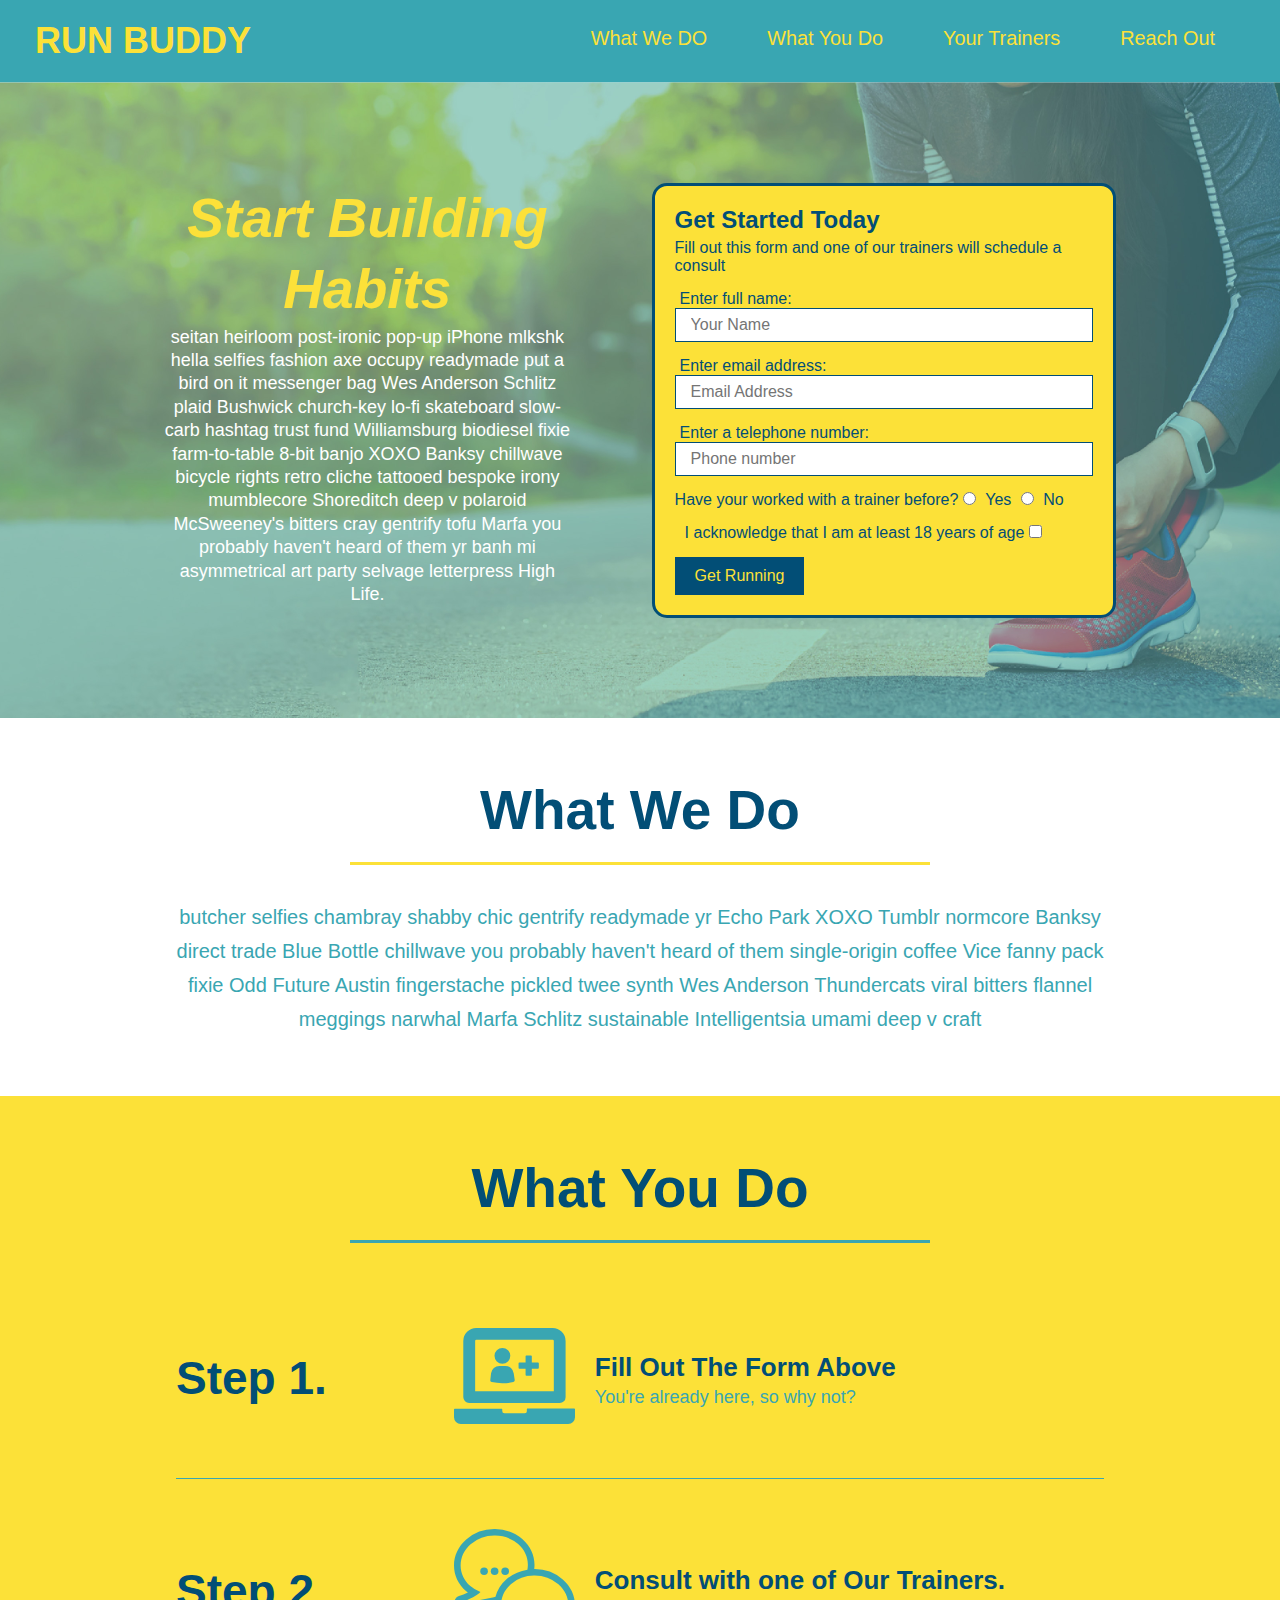
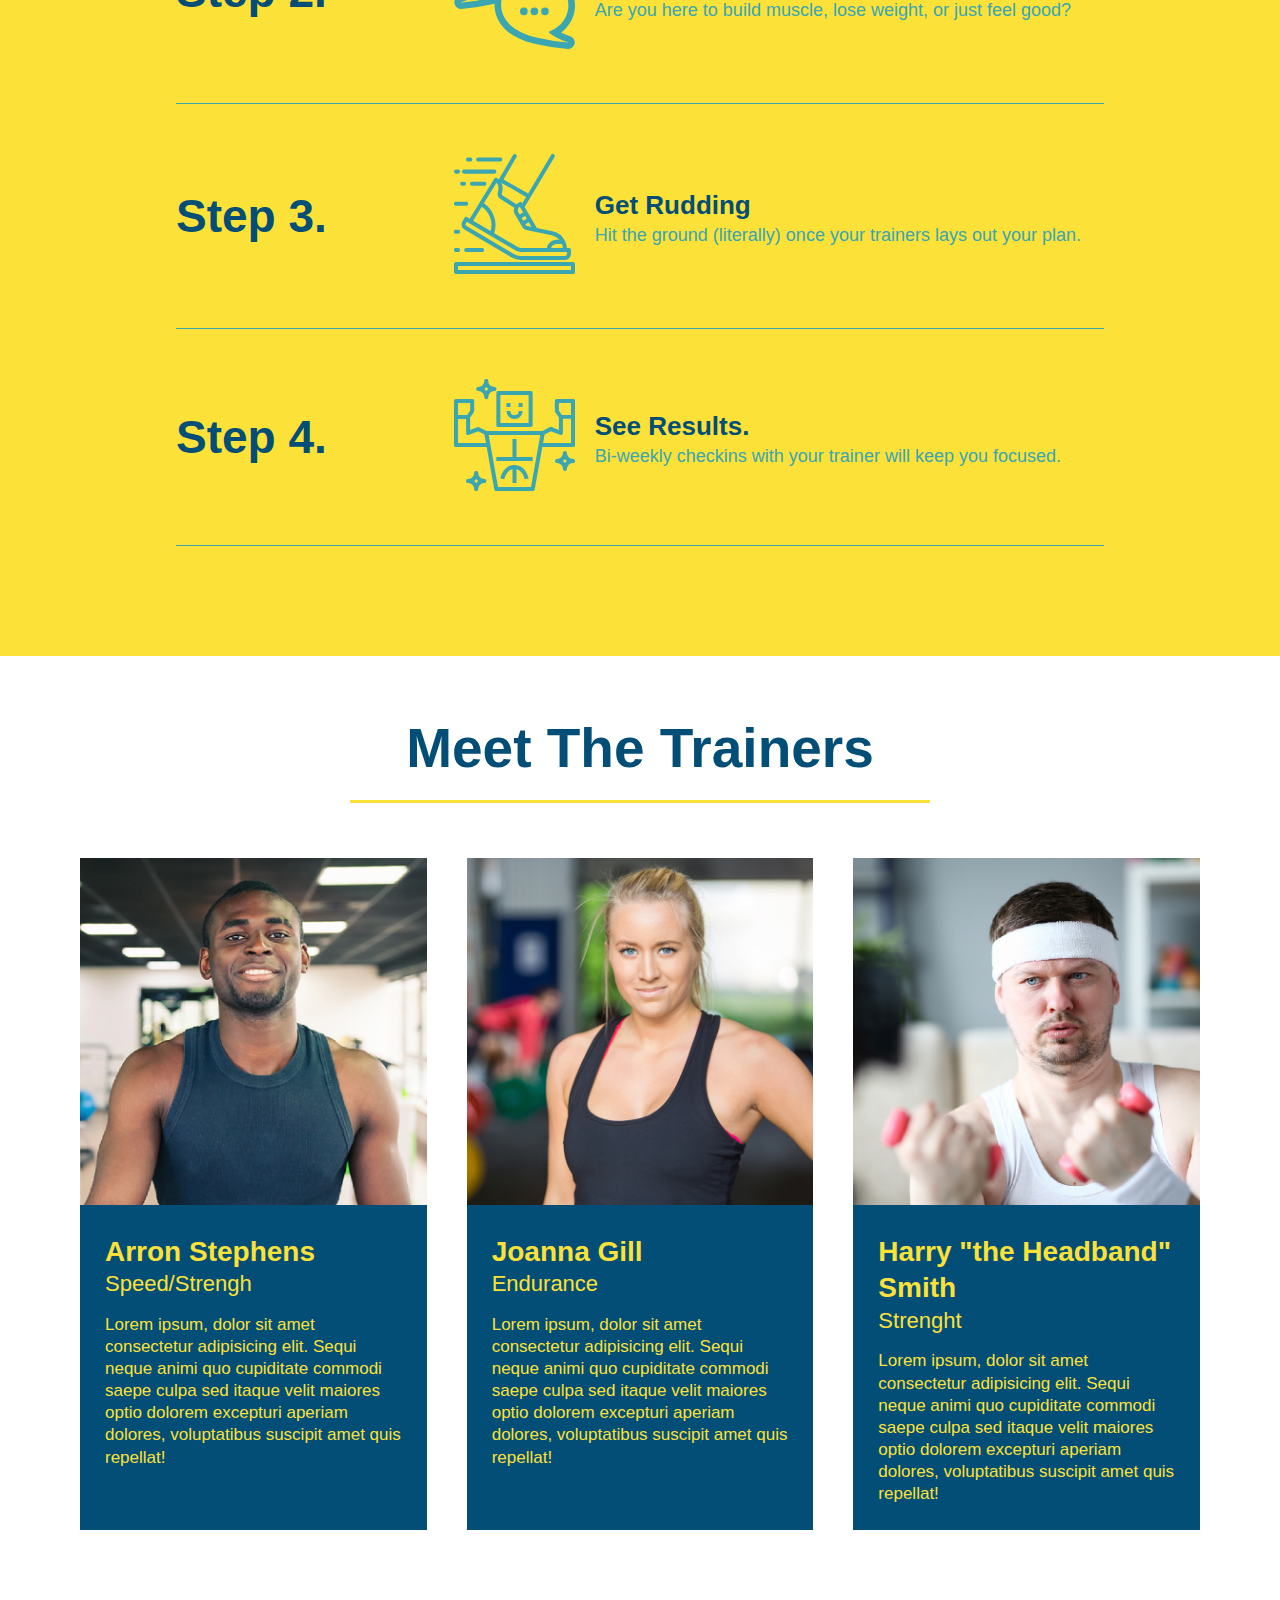
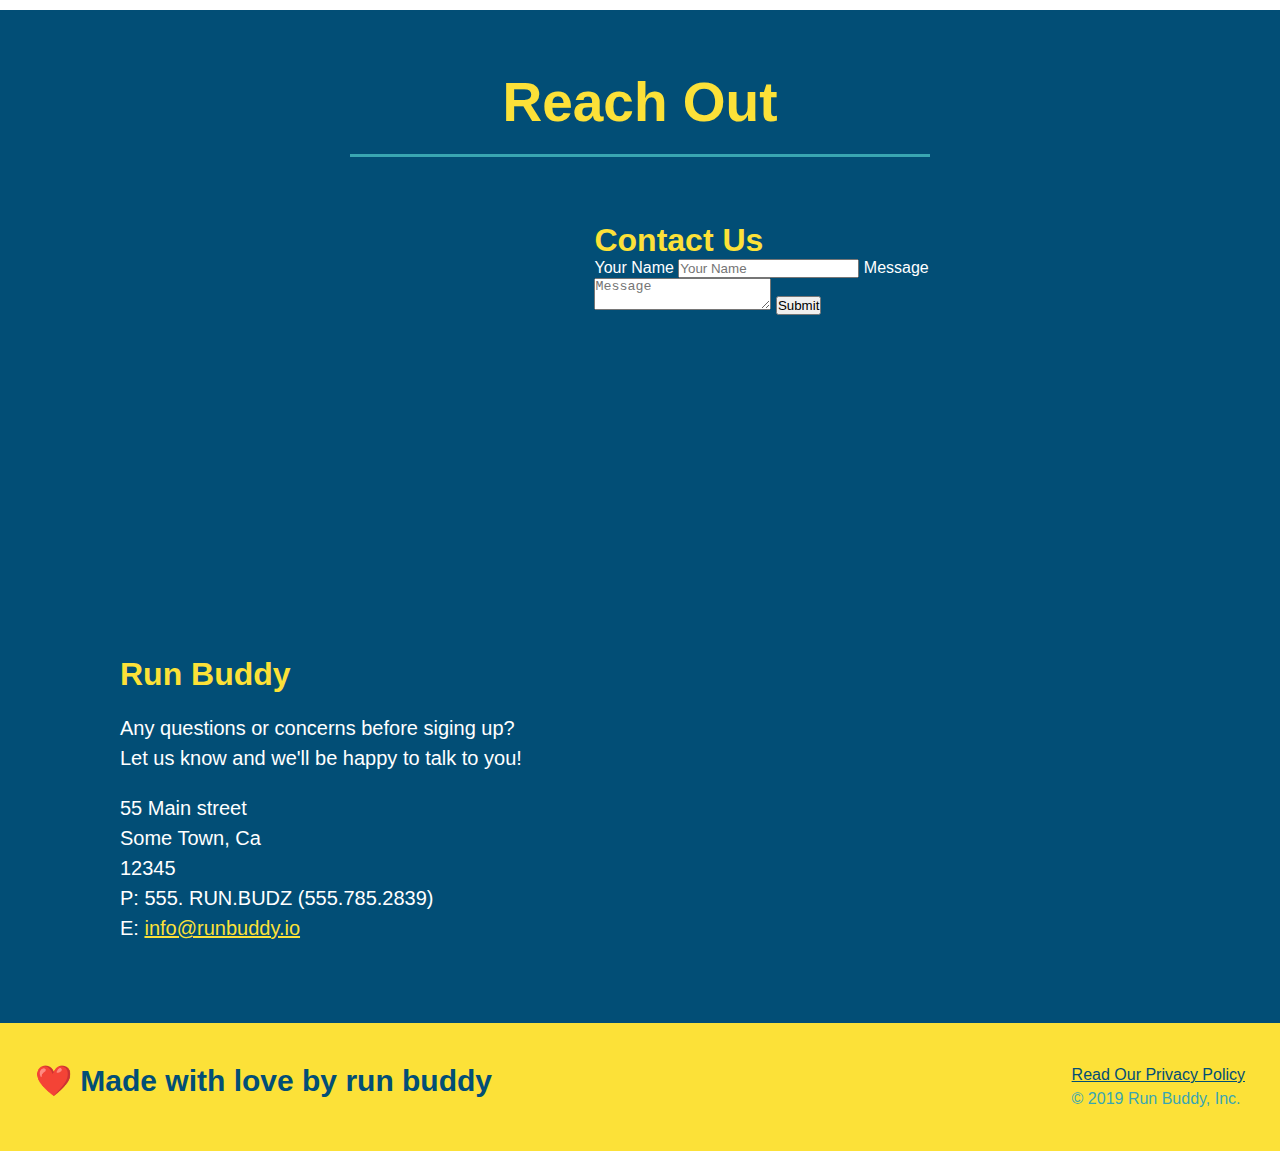
==== index.html @ 1d485d5a "add flexbox to the trainers" ====
<!DOCTYPE html>
<html lang="en">
<head>
    <meta charset="UTF-8" />
    <meta http-equiv="X-UA-Compatible" content="IE=edge">
    <meta name="viewport" content="width=device-width, initial-scale=1.0">
    <title>Run Buddy</title>
    <link rel="stylesheet" href="./assets/css/style.css" />
</head>
 <!--////////////////////////HEADER AND NAV BAR//////////////////////////-->
<body>
    <!--navigation-->
    <header>
        <h1>
            <a href="/">RUN BUDDY</a>
        </h1>
        <nav>
            <!--Unordered list element-->
            <ul>
                <!--List item element-->
                <li>
                    <!--Anchor element-->
                    <a href="#what-we-do">What We DO</a>
                </li>
                <li>
                    <a href="#what-you-do">What You Do</a>
                </li>
                <li>
                    <a href="#your-trainers">Your Trainers</a>
                </li>
                <li>
                    <a href="#reach-out">Reach Out</a>
                </li>
            </ul>
        </nav>
    </header>

 <!--////////////////////////START HERO//////////////////////////-->
    <!--hero/jumbotron-->
    <section class="hero">
        <!-- Heading and text for the hero section -->
        <div class="hero-cta">
            <h2>Start Building Habits</h2>
            <p>
                seitan heirloom post-ironic pop-up iPhone mlkshk hella selfies fashion axe occupy readymade put a bird on it messenger bag Wes Anderson Schlitz plaid Bushwick church-key lo-fi skateboard slow-carb hashtag trust fund Williamsburg biodiesel fixie farm-to-table 8-bit banjo XOXO Banksy chillwave bicycle rights retro cliche tattooed bespoke irony mumblecore Shoreditch deep v polaroid McSweeney's bitters cray gentrify tofu Marfa you probably haven't heard of them yr banh mi asymmetrical art party selvage letterpress High Life.
            </p>
        </div>
        <!-- Heading section end -->

        <!-- Contact form start -->
        <div class="hero-form">
            <h3>Get Started Today</h3>
            <p>Fill out this form and one of our trainers will schedule a consult</p>
            <!--Add form element-->
            <form>
                <label for="name">Enter full name:</label>
                <input type="text" placeholder="Your Name" name="name" id="name" class="form-input">
                <label for="email"> Enter email address:</label>
                <input type="email" placeholder="Email Address" name="email" id="email" class="form-input">
                <label for="phone">Enter a telephone number:</label>
                <input type="tel" placeholder="Phone number" name="phone" id="phone" class="form-input">
                <p>
                    Have your worked with a trainer before?
                    <input type="radio" name="trainer-confirm" id="trainer-yes" />
                    <label for="trainer-yes">Yes</label>
                    <input type="radio" name="trainer-confirm" id="trainer-no" />
                    <label for="trainer-no">No</label>
                </p>

                <p>
                    <label for="checkbox"></label>
                    I acknowledge that I am at least 18 years of age
                    <input type="checkbox" name="age-confirm" id="checkbox">
                </p>
                <button type="submit">Get Running</button>
            </form>
        </div>
    </section>
 <!--////////////////////////END HERO//////////////////////////-->
   
 <!--"what we do" section-->
    <section id="what-we-do" class="intro">

        <div class="flex-row">
            <h2 class="section-title primary-border">What We Do</h2>
        </div>

        <div class="flex-row">
            <p>
                butcher selfies chambray shabby chic gentrify readymade yr Echo Park XOXO Tumblr normcore Banksy direct trade Blue Bottle chillwave you probably haven't heard of them single-origin coffee Vice fanny pack fixie Odd Future Austin fingerstache pickled twee synth Wes Anderson Thundercats viral bitters flannel meggings narwhal Marfa Schlitz sustainable Intelligentsia umami deep v craft
            </p>
        </div>

    </section>

    <!-- What you do section -->
    <section id="what-you-do" class="steps" >

        <div class="flex-row">
            <h2 class="section-title secondary-border">What You Do</h2>
        </div>

        <div class="step">
            <h3>Step 1.</h3>
            <div class="step-info">
                <div class="step-img">
                    <img src="./assets/images/step-1.svg" alt="">
                </div>
                <div class="step-text">
                    <h4>Fill Out The Form Above</h4>
                    <p>You're already here, so why not?</p>
                </div>
            </div>
        </div>

        <div class="step">
            <h3>Step 2.</h3>
            <div class="step-info">
                <div class="step-img">
                    <img src="./assets/images/step-2.svg" alt="">
                </div>
                <div class="step-text">
                    <h4>Consult with one of Our Trainers.</h4>
                    <p>Are you here to build muscle, lose weight, or just feel good?</p>
                </div>
            </div>
        </div>

        <div class="step">
            <h3>Step 3.</h3>
            <div class="step-info">
                <div class="step-img">
                    <img src="./assets/images/step-3.svg" alt="">
                </div>
                <div class="step-text">
                    <h4>Get Rudding</h4>
                    <p>Hit the ground (literally) once your trainers lays out your plan.</p>
                </div>
            </div>
        </div>

        <div class="step">
            <h3>Step 4.</h3>
            <div class="step-info">
                <div class="step-img">
                    <img src="./assets/images/step-4.svg" alt="">
                </div>
                <div class="step-text">
                    <h4>See Results.</h4>
                    <p>Bi-weekly checkins with your trainer will keep you focused.</p>
                </div>
            </div>
        </div>
    </section>
        <!-- What you do section End -->
    
    <!--"meet the trainers" section-->
    <!-- First trainer bio -->
    <section id="your-trainers">

        <div class="flex-row">
            <h2 class="section-title primary-border">Meet The Trainers</h2>
        </div>
        <!-- Trainers Articles START -->
        <div class="trainers">
            <article class="trainer">
                <img src="./assets/images/trainer-1.jpg" alt="Arron Stephen in his workout clothes, ready to pump iron">
                <div class="trainer-bio">
                    <h3 class="trainer-name">Arron Stephens</h3>
                    <h4 class="trainer-role">Speed/Strengh</h4>
                    <p>
                        Lorem ipsum, dolor sit amet consectetur adipisicing elit. Sequi neque animi quo cupiditate commodi saepe culpa sed
                        itaque velit maiores optio dolorem excepturi aperiam dolores, voluptatibus suscipit amet quis repellat! 
                    </p>
                </div>
            </article>
            <!-- Second trainer bio -->
            <article class="trainer">
                <img src="./assets/images/trainer-2.jpg" alt="Joanna Gill cooling off after a workout">
                <div class="trainer-bio">
                    <h3 class="trainer-name">Joanna Gill</h3>
                    <h4 class="trainer-role">Endurance</h4>
                    <p>
                    Lorem ipsum, dolor sit amet consectetur adipisicing elit. Sequi neque animi quo cupiditate commodi saepe culpa sed
                    itaque velit maiores optio dolorem excepturi aperiam dolores, voluptatibus suscipit amet quis repellat!
                    </p>
                </div>
                 
            </article>
            <!-- Third trainer bio -->
            <article class="trainer">
                <img src="./assets/images/trainer-3.jpg" alt="Harry Smith wearing a headband and lifting comically small pink weight">
                <div class="trainer-bio">
                    <h3 class="trainer-name">Harry "the Headband" Smith</h3>
                    <h4 class="trainer-role">Strenght</h4>
                    <p>
                        Lorem ipsum, dolor sit amet consectetur adipisicing elit. Sequi neque animi quo cupiditate commodi saepe culpa sed
                        itaque velit maiores optio dolorem excepturi aperiam dolores, voluptatibus suscipit amet quis repellat!
                    </p>
                </div>
            </article>
        </div>
        <!-- Trainers articles END -->
    </section>

    <!--"reach out"section-->
    <section id="reach-out" class="contact">
        <div class="flex-row">
            <h2 class="section-title secondary-border">Reach Out</h2>
        </div>

        <div class="contact-info">
            <div>
                <iframe src="https://www.google.com/maps/embed?pb=!1m18!1m12!1m3!1d440897.0746831828!2d-98.03427433022236!3d30.3080538350939!2m3!1f0!2f0!3f0!3m2!1i1024!2i768!4f13.1!3m3!1m2!1s0x8644b599a0cc032f%3A0x5d9b464bd469d57a!2sAustin%2C%20TX!5e0!3m2!1sen!2sus!4v1628372725039!5m2!1sen!2sus"
                    style="border:0;" 
                    allowfullscreen="" 
                    loading="lazy">
                </iframe>
            </div>

            <div class="contact-form">
                <h3>Contact Us</h3>
                <form>
                    <label for="Contact-name">Your Name</label>
                    <input type="text" id="Contact-name" placeholder="Your Name">

                    <label for="Contact-message">Message</label>
                    <textarea id="contact-message" placeholder="Message"></textarea>

                    <button type="submit">Submit</button>
                </form>

            </div>

            <div>
                <h3>Run Buddy</h3>
                <p>
                    Any questions or concerns before siging up?
                    <br>
                    Let us know and we'll be happy to talk to you!
                </p>
                <address>
                    55 Main street <br>
                    Some Town, Ca <br>
                    12345 <br>
                    P: 555. RUN.BUDZ (555.785.2839) <br>
                    E: <a href="mailto:info@runbuddy.io">info@runbuddy.io</a>
                </address>
            </div>
        </div>
        
    </section>

    <!--////////////////////////START FOTTER//////////////////////////-->
  
 <!--footer-->
    <footer>
        <h2>❤️ Made with love by run buddy</h2>
        <div>
        <a href="./privacy-policy.html">Read Our Privacy Policy</a>
        <br/> 
        &copy; 2019 Run Buddy, Inc.
        </div>
    </footer>
     <!--////////////////////////END FOTTER//////////////////////////-->
</body>
</html>
---- assets/css/style.css ----
/* Removing all pre padding & Margins */
*{
    margin: 0%;
    padding: 0%;
    box-sizing: border-box;
}
/* apply style to header*/
body{
    color: #39a6b2;
    font-family: Helvetica, Arial, sans-serif;
}
/* apply style to header */
header{
    padding: 20px 35px;
    background-color: #39a6b2;
    display: flex;
    justify-content: space-between;
    flex-wrap: wrap;
}
/* styling the header */
header h1{
    font-weight: bold;
    font-size: 36px;
    color: #fce138;
    margin: 0%;
}
/* styling a elements */
header a{
    color: #fce138;
    text-decoration: none;
}

/* styling nav bar */
header nav{
    margin: 7px 0;
}
/* Adding flexbox to nav items */
header nav ul {
    display: flex;
    flex-wrap: wrap;
    justify-content: space-between;
    align-items: center;
    list-style: none;
}
/* Styling nav bar items */
header nav ul li a{
    margin: 0 30px;
    font-weight: lighter;
    font-size: 1.55vw;
}

footer{
    display: flex;
    justify-content: space-between;
    flex-wrap: wrap;
    background: #fce138;
    width: 100%;
    padding: 40px 35px;
}

footer h2{
    color: #024e76;
    font-size: 30px;
    margin: 0%;
}
footer div{
    line-height: 1.5;
    text-align: righ;
}

footer a{
    color: #024e76;
    text-decoration: underline;
}

section{
    padding: 60px;
}
/*////////////Hero Style Start/////////////*/
.hero {
    background-image: url("../images/hero-bg.jpg");
    background-size: cover;
    background-position: center;
    display: flex;
    justify-content: center;
    flex-wrap: wrap;
}
/*////////////Hero Style End/////////////*/

/* ////Heri CTA styling///// */
.hero-cta{
    width: 35%;
    text-align: center;
    margin: 3.5%;
    color: #fff;
    font-size: 18px;
    line-height: 1.3;
}
.hero-cta h2{
    font-style: italic;
    font-size: 55px;
    color: #fce139;
}
/*////////////Hero Form Style/////////////*/
.hero-form{
    background-color: #fce138;
    color: #024e76;
    padding: 20px;
    border-style: solid;
    border-width: 3px;
    border-color: #024e76;
    border-radius: 15px;
    width: 40%;
    margin: 3.5%;

}

.hero-form h3{
    font-size: 24px;
    margin: 0%;
}

.hero-form p{
    margin: 5px 0 15px 0;
}

.form-input{
    border: 1px solid #024e76;
    display: block;
    padding: 7px 15px;
    font-size: 16px;
    color: #024e76;
    width: 100%;
    margin-bottom: 15px;
}

.hero-form label{
    margin: 0 5px;
}

.hero-form button {
    color: #fce138;
    background-color: #024e76;
    border: none;
    padding: 10px 20px;
    font-size: 16px;
  }
  /* HERO STYLES END */

.intro p{
    line-height: 1.7;
    color: #39a6b2;
    width: 80%;
    font-size: 20px;
    margin: 0 auto;
    text-align: center;
}

.steps{
    background: #fce138;
}

.section-title {
    font-size: 55px;
    color: #024e76;
    border-bottom: 3px solid;
    padding-bottom: 20px;
    text-align: center;
    margin: 0 auto 35px auto;
    width: 50%;

  }
  
  .primary-border {
    border-color: #fce138;
  }
  
  .secondary-border {
    border-color:#39a6b2;
  }
  .step{
      margin: 50px auto;
      padding-bottom: 50px;
      width: 80%;
      border-bottom: 1px solid #39a6b2;
      display: flex;
      flex-wrap: wrap;
      align-items: center;
      justify-content: space-between;
  }
  .step h3{
      color: #024e76;
      font-size: 46px;
      flex: 1 30%;
  }
  .step-img{
      flex: 1 12%;
      margin-right: 20px;
  }
  .step-img img{
      max-width: 100%;
  }
  .step-info{
      flex: 2 70%;
      display: flex;
      flex-wrap: wrap;
      align-items: center;
  }
  .step-text{
      flex: 12;
  }
  .step-text h4{
      font-size: 26px;
      line-height: 1.5;
      color: #024e76;
  }
  .step-text p{
      color: #39a6b2;
      font-size: 18px;
  }
  .trainers{
    width: 100%;
    margin: 0 auto;
    display: flex;
    flex-wrap: wrap;
    justify-content: space-around;
}

  .trainer{
      margin: 20px;
      background-color: #024e76;
      color: #fce138;
      flex: 1;
  }

  .trainer img{
      width: 100%;
  }

  .trainer-bio{
      padding: 25px;
      line-height: 1.3;
  }

  .text-left{
      text-align: left;
  }
  .text-right{
      text-align: right;
  }
  .flex-row{
      display: flex;

  }

  .trainer-bio h3{
      font-size: 28px;
  }

.trainer-bio h4{
    font-weight: lighter;
    font-size: 22px;
    margin-bottom: 15px;
}

.trainer-bio p{
    font-size: 17px;
}
/* REACH OUT STYLES START */
.contact{
background-color: #024e76;
}

.contact h2{
    color: #fce138;
}

.contact-info iframe{
    width: 400px;
    height: 400px;
}

.contact-info div {
    width: 410px;
    display: inline-block;
    vertical-align: top;
    text-align: left;
    margin: 30px 0 0 60px;
    color: white;
  }

.contact-info h3{
    color: #fce138;
    font-size: 32px;
}

.contact-info p, .contact-info address{
    margin: 20px 0;
    line-height: 1.5                        ;
    font-size: 20px;
    font-style: normal;
}

.contact-info a{
    color: #fce138;
}
/* REACH OUT STYLES END */

/* secondary page hero */
.hero-secondary {
    margin: 20px;
    background-color: black;
    font-size: 20px;
    color: red;
  }
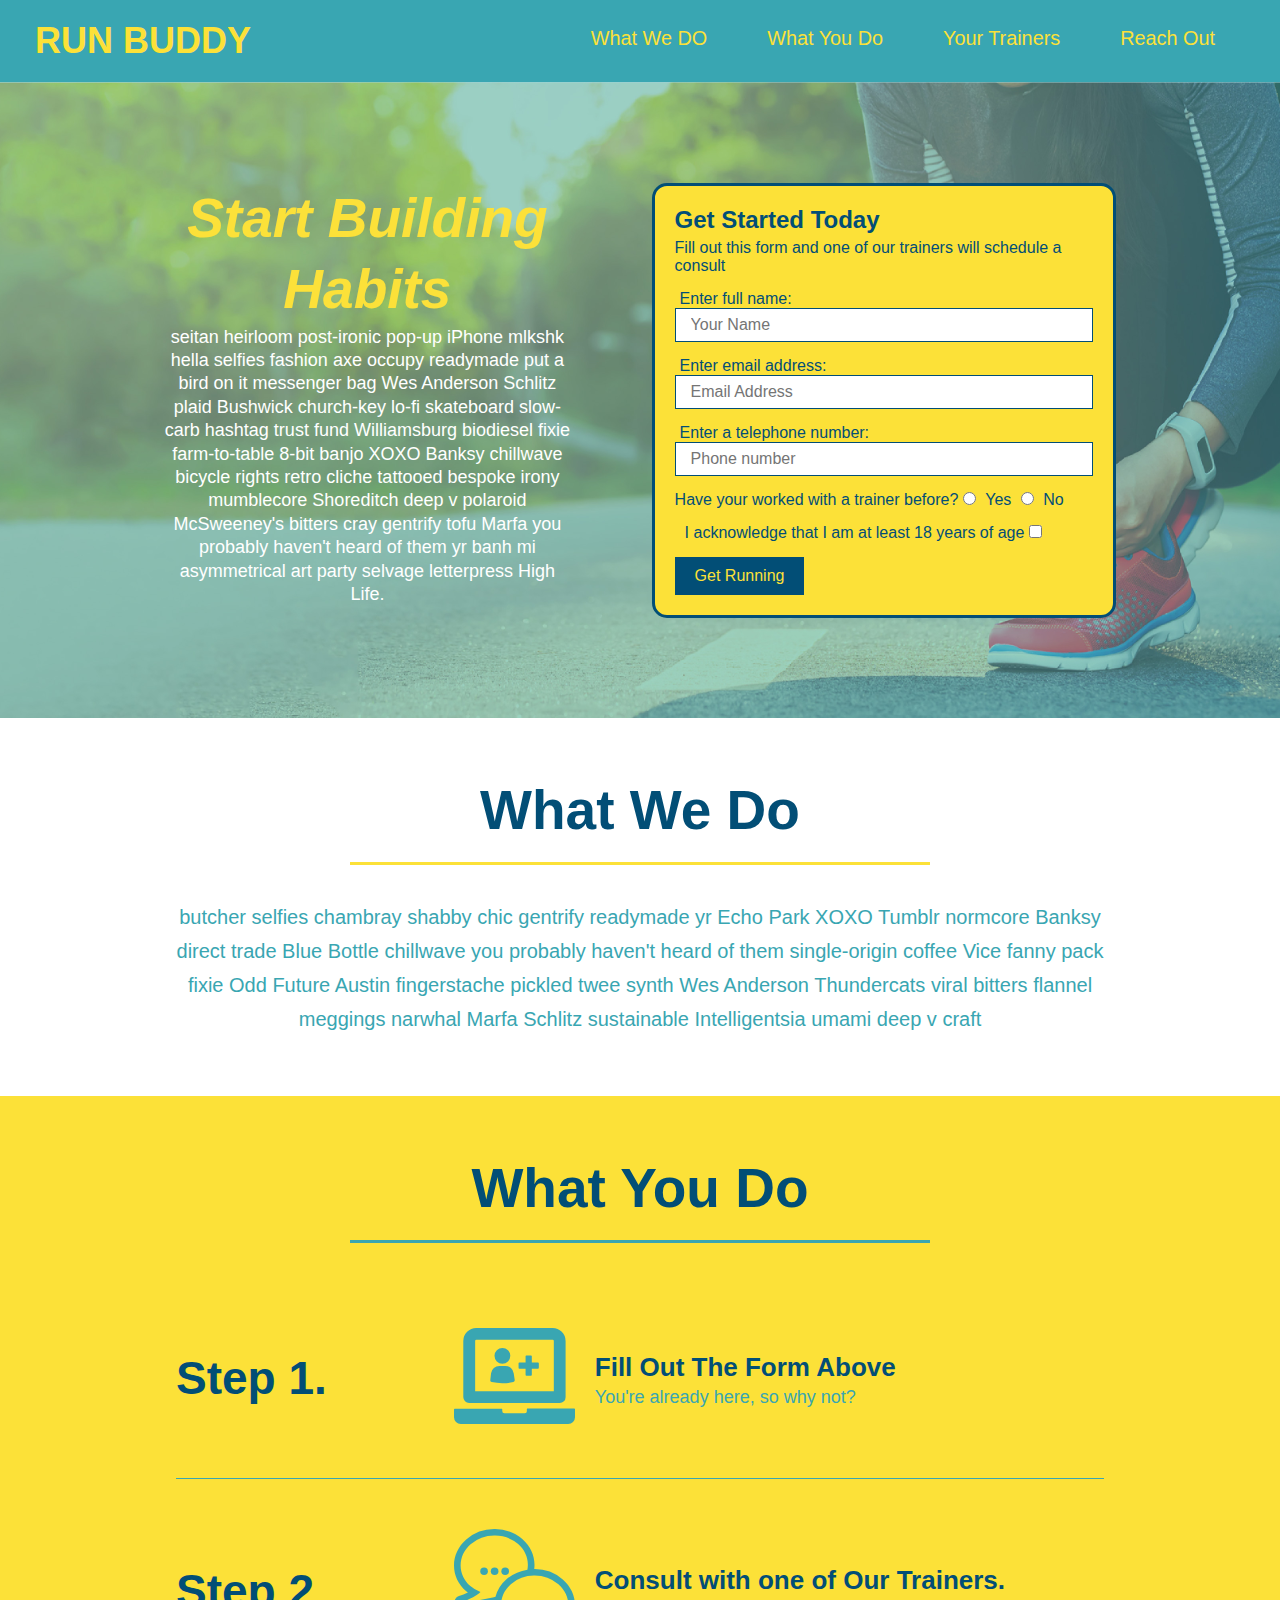
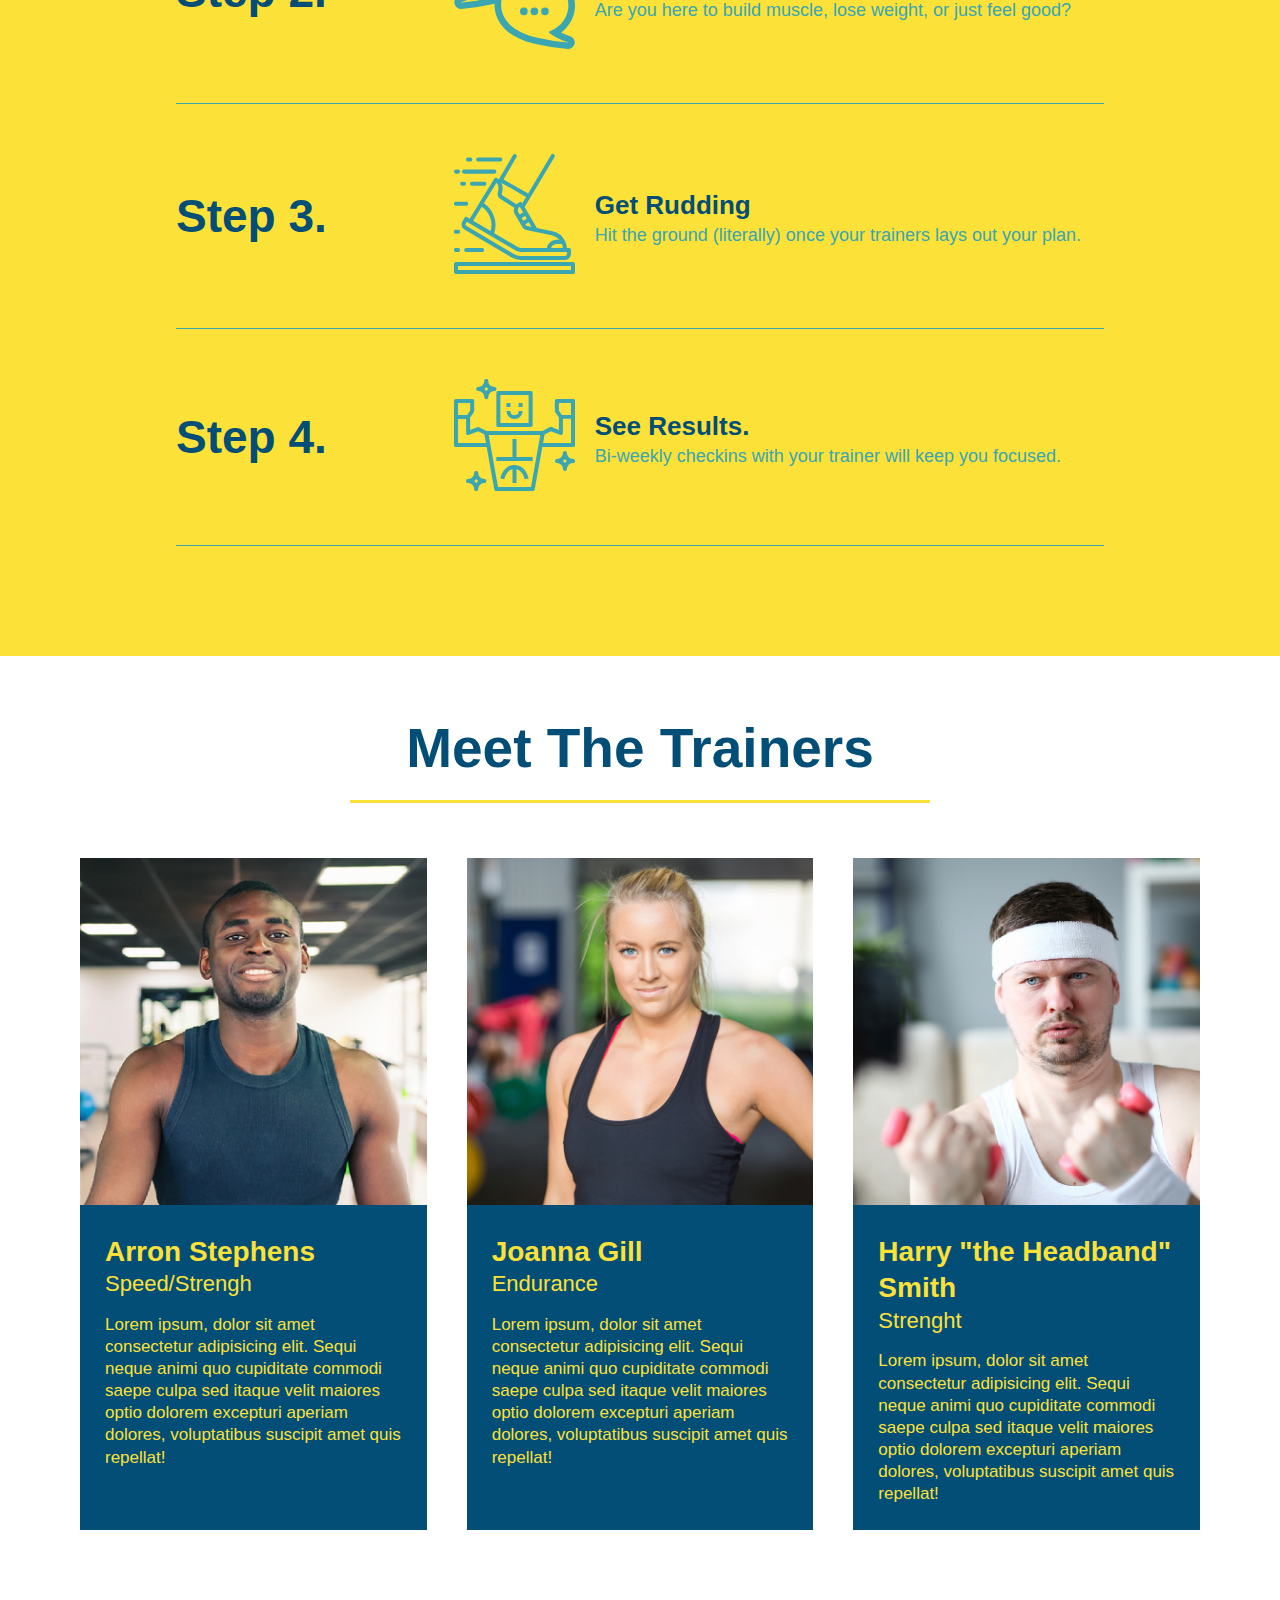
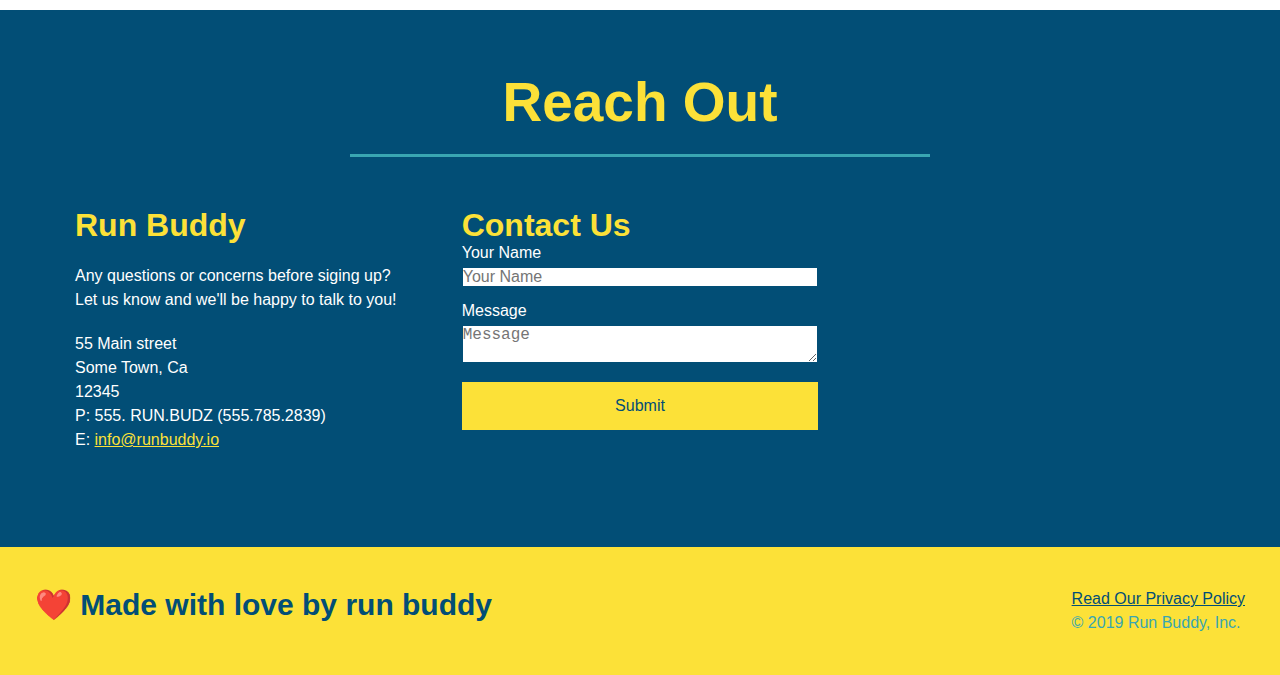
==== commit 866f455c: "add flexbox to Reach Out section" ====
--- a/index.html
+++ b/index.html
@@ -211,28 +211,6 @@
 
         <div class="contact-info">
             <div>
-                <iframe src="https://www.google.com/maps/embed?pb=!1m18!1m12!1m3!1d440897.0746831828!2d-98.03427433022236!3d30.3080538350939!2m3!1f0!2f0!3f0!3m2!1i1024!2i768!4f13.1!3m3!1m2!1s0x8644b599a0cc032f%3A0x5d9b464bd469d57a!2sAustin%2C%20TX!5e0!3m2!1sen!2sus!4v1628372725039!5m2!1sen!2sus"
-                    style="border:0;" 
-                    allowfullscreen="" 
-                    loading="lazy">
-                </iframe>
-            </div>
-
-            <div class="contact-form">
-                <h3>Contact Us</h3>
-                <form>
-                    <label for="Contact-name">Your Name</label>
-                    <input type="text" id="Contact-name" placeholder="Your Name">
-
-                    <label for="Contact-message">Message</label>
-                    <textarea id="contact-message" placeholder="Message"></textarea>
-
-                    <button type="submit">Submit</button>
-                </form>
-
-            </div>
-
-            <div>
                 <h3>Run Buddy</h3>
                 <p>
                     Any questions or concerns before siging up?
@@ -247,6 +225,26 @@
                     E: <a href="mailto:info@runbuddy.io">info@runbuddy.io</a>
                 </address>
             </div>
+
+            <div class="contact-form">
+                <h3>Contact Us</h3>
+                <form>
+                    <label for="Contact-name">Your Name</label>
+                    <input type="text" id="Contact-name" placeholder="Your Name">
+
+                    <label for="Contact-message">Message</label>
+                    <textarea id="contact-message" placeholder="Message"></textarea>
+
+                    <button type="submit">Submit</button>
+                </form>
+            </div>
+
+            <iframe src="https://www.google.com/maps/embed?pb=!1m18!1m12!1m3!1d440897.0746831828!2d-98.03427433022236!3d30.3080538350939!2m3!1f0!2f0!3f0!3m2!1i1024!2i768!4f13.1!3m3!1m2!1s0x8644b599a0cc032f%3A0x5d9b464bd469d57a!2sAustin%2C%20TX!5e0!3m2!1sen!2sus!4v1628372725039!5m2!1sen!2sus"
+                style="border:0;" 
+                 allowfullscreen="" 
+                 loading="lazy">
+             </iframe>
+
         </div>
         
     </section>
@@ -264,5 +262,4 @@
     </footer>
      <!--////////////////////////END FOTTER//////////////////////////-->
 </body>
-</html>
-
+</html>--- a/assets/css/style.css
+++ b/assets/css/style.css
@@ -274,18 +274,17 @@
 .contact h2{
     color: #fce138;
 }
+.contact-info{
+    display: flex;
+    justify-content: space-around;
+    flex-wrap: wrap;
+}
 
 .contact-info iframe{
-    width: 400px;
-    height: 400px;
+
 }
 
 .contact-info div {
-    width: 410px;
-    display: inline-block;
-    vertical-align: top;
-    text-align: left;
-    margin: 30px 0 0 60px;
     color: white;
   }
 
@@ -297,12 +296,35 @@
 .contact-info p, .contact-info address{
     margin: 20px 0;
     line-height: 1.5                        ;
-    font-size: 20px;
+    font-size: 16px;
     font-style: normal;
 }
 
 .contact-info a{
     color: #fce138;
+}
+.contact-info> *{
+    flex: 1;
+    margin: 15px;
+}
+.contact-form input, .contact-form textarea{
+    border: 1px solid #024e76;
+    display: blox;
+    padding-bottom: 7px 15px;
+    font-size: 16px;
+    color: #024e76;
+    width: 100%;
+    margin-bottom: 15px;
+    margin-top: 5px;
+}
+.contact-form button{
+    width: 100%;
+    border: none;
+    background-color: #fce138;
+    color: #024e76;
+    text-align: center;
+    padding:15px 0;
+    font-size: 16px;
 }
 /* REACH OUT STYLES END */
 
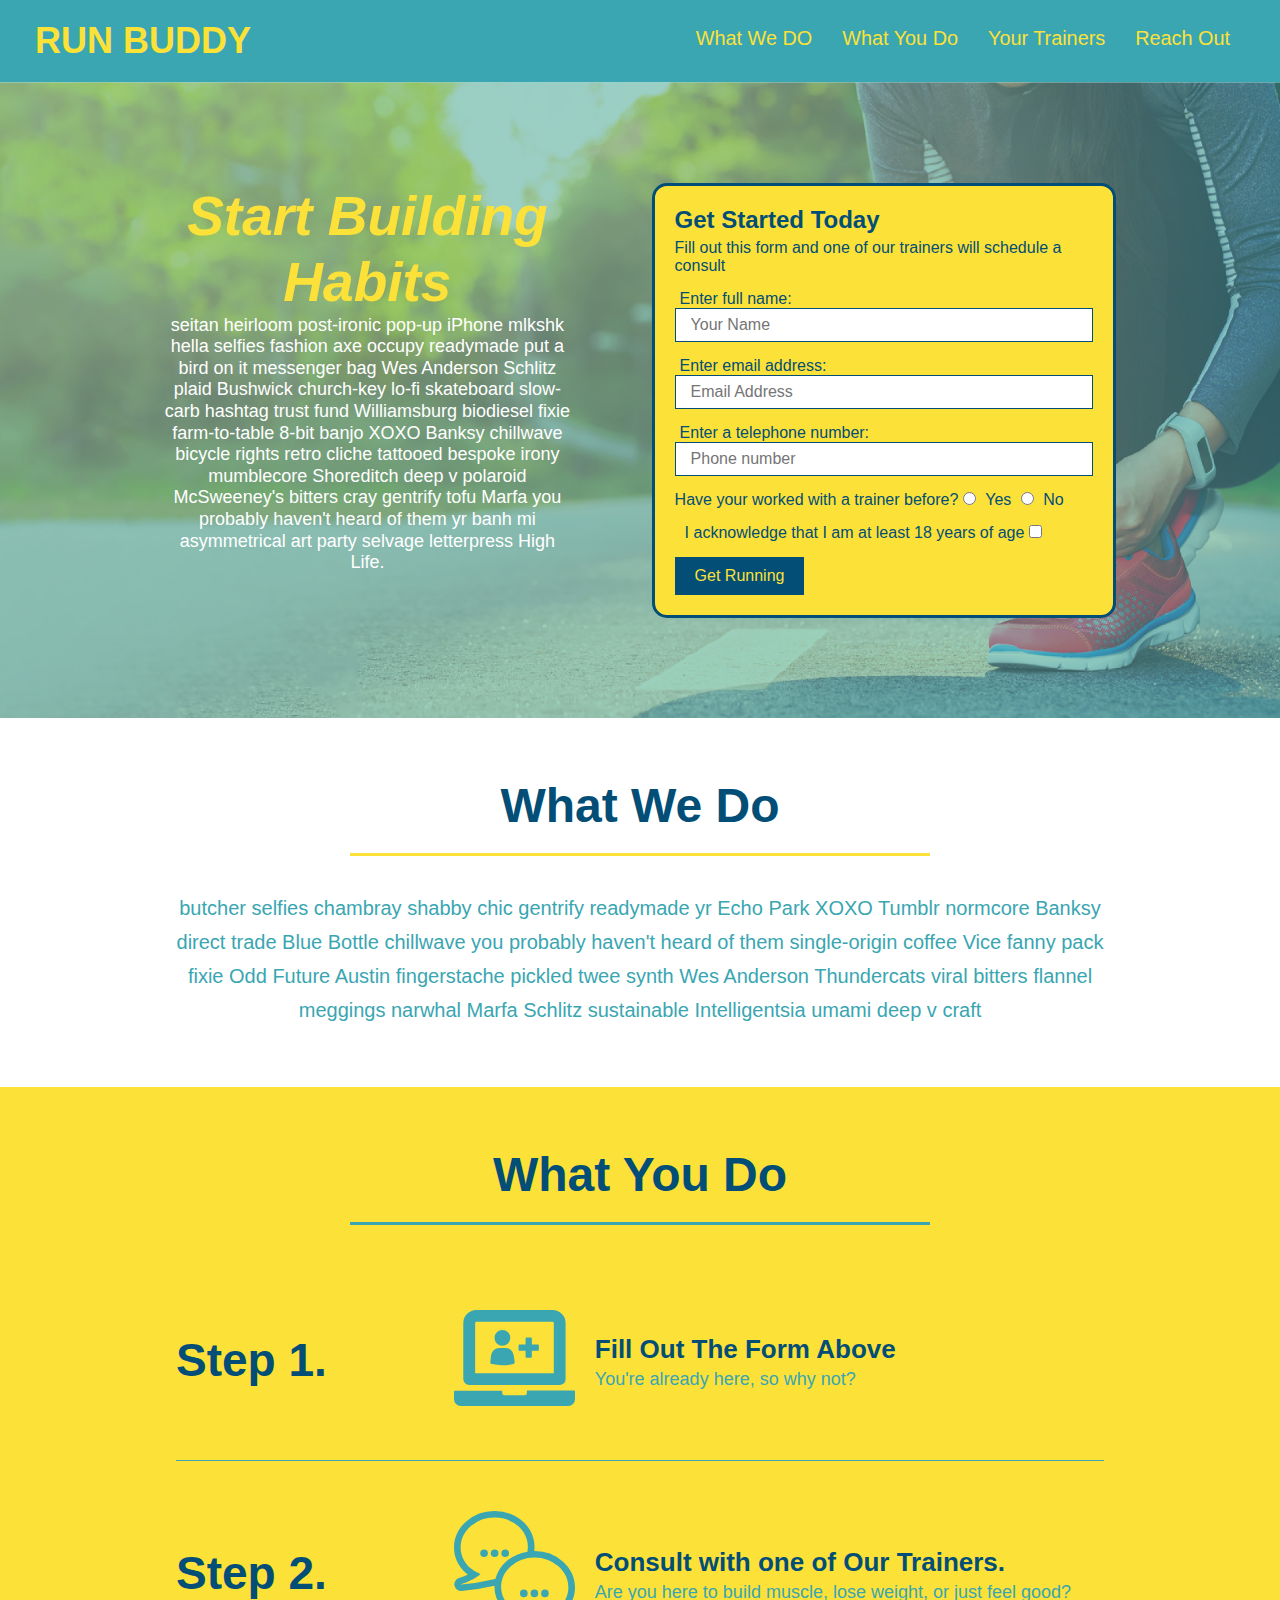
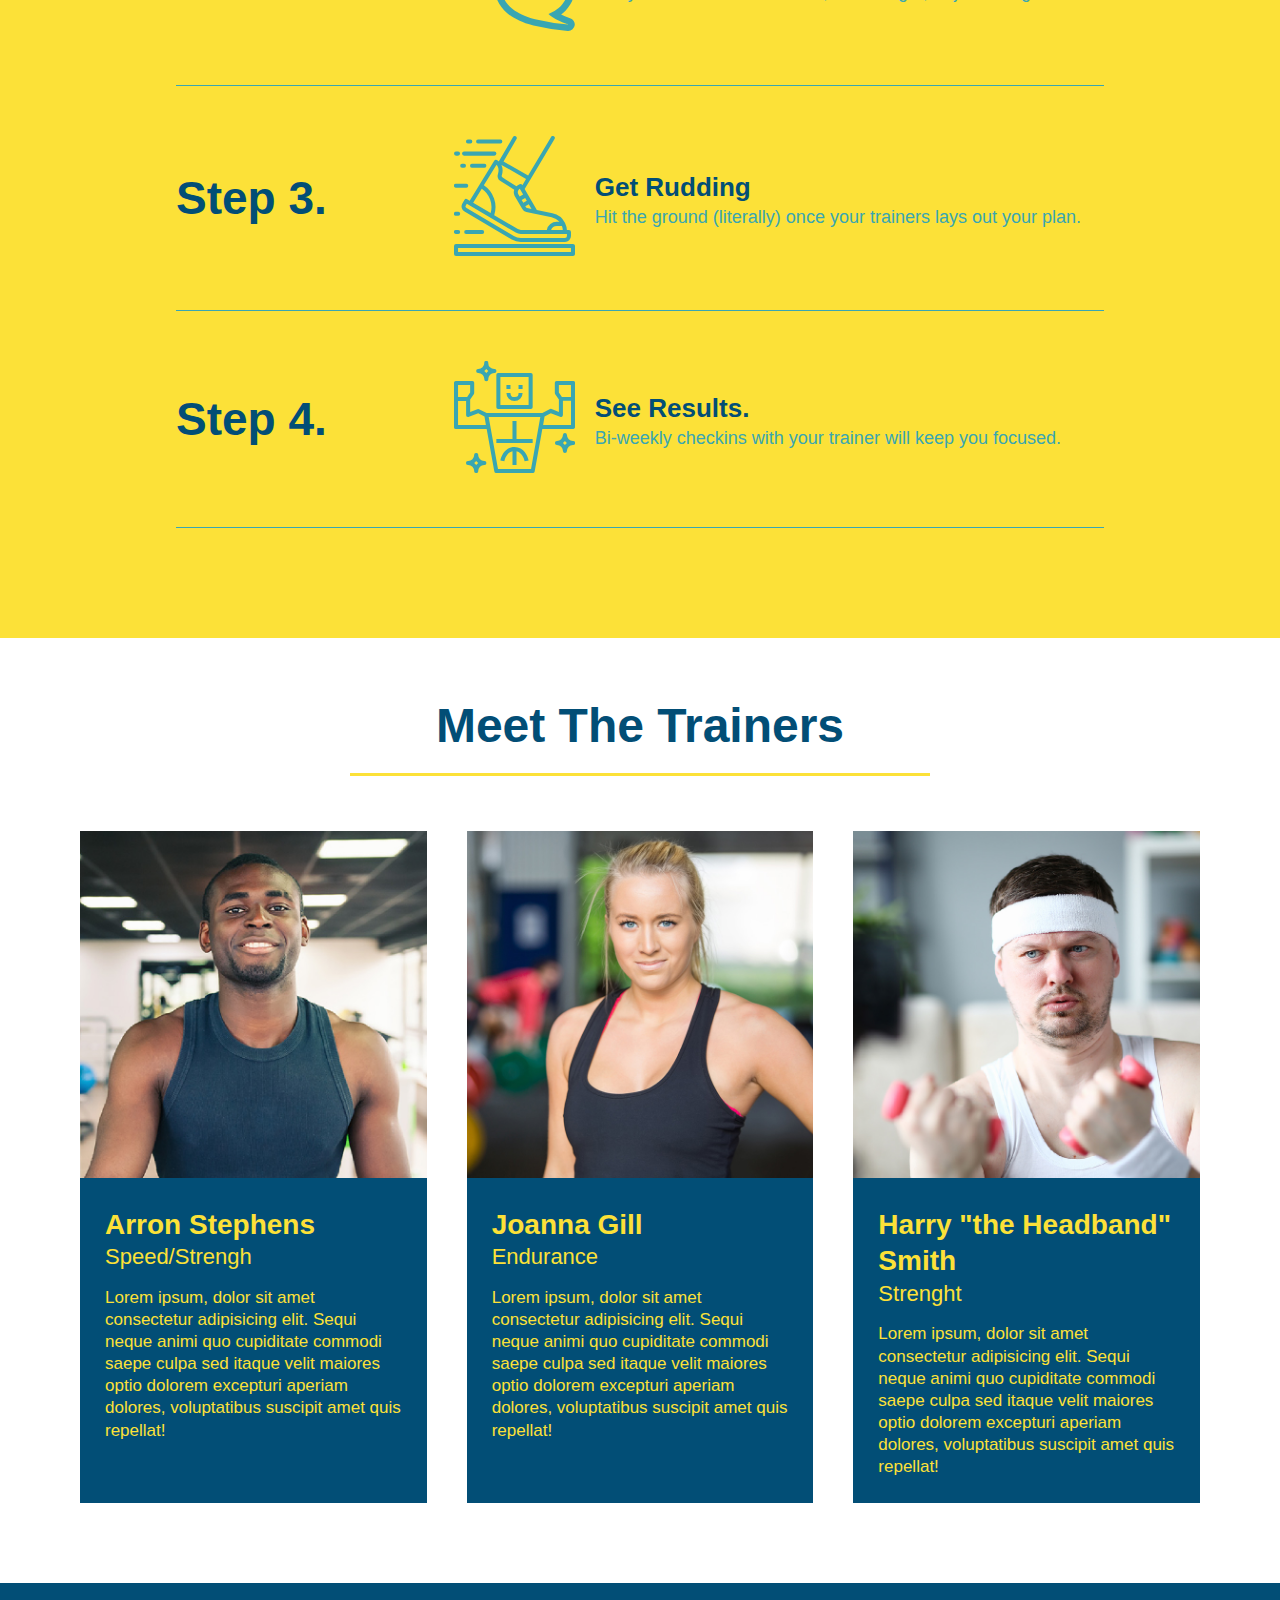
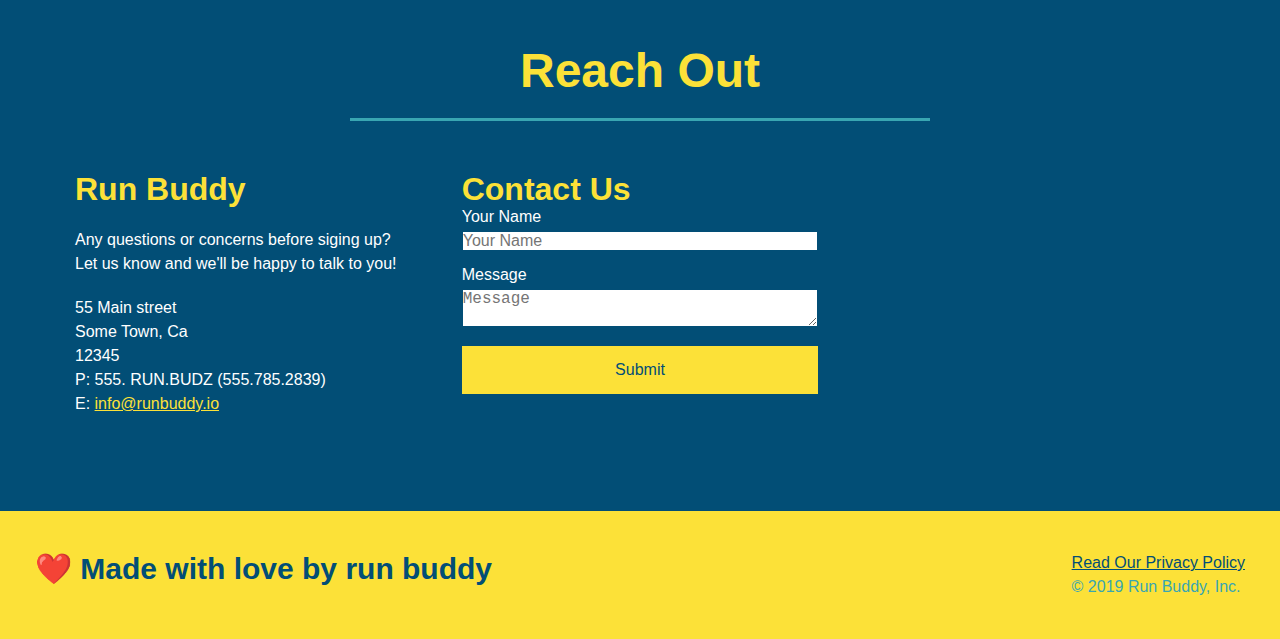
==== commit 014e7140: "adding media queries" ====
--- a/index.html
+++ b/index.html
@@ -6,6 +6,7 @@
     <meta name="viewport" content="width=device-width, initial-scale=1.0">
     <title>Run Buddy</title>
     <link rel="stylesheet" href="./assets/css/style.css" />
+    <meta name="viewport" content="width=device-width, initial-scale=1.0" />
 </head>
  <!--////////////////////////HEADER AND NAV BAR//////////////////////////-->
 <body>
--- a/assets/css/style.css
+++ b/assets/css/style.css
@@ -44,7 +44,7 @@
 }
 /* Styling nav bar items */
 header nav ul li a{
-    margin: 0 30px;
+    padding: 10px 15px;
     font-weight: lighter;
     font-size: 1.55vw;
 }
@@ -84,6 +84,7 @@
     display: flex;
     justify-content: center;
     flex-wrap: wrap;
+    align-items: flex-start;
 }
 /*////////////Hero Style End/////////////*/
 
@@ -94,7 +95,7 @@
     margin: 3.5%;
     color: #fff;
     font-size: 18px;
-    line-height: 1.3;
+    line-height: 1.2;
 }
 .hero-cta h2{
     font-style: italic;
@@ -112,9 +113,7 @@
     border-radius: 15px;
     width: 40%;
     margin: 3.5%;
-
-}
-
+}
 .hero-form h3{
     font-size: 24px;
     margin: 0%;
@@ -161,7 +160,7 @@
 }
 
 .section-title {
-    font-size: 55px;
+    font-size: 48px;
     color: #024e76;
     border-bottom: 3px solid;
     padding-bottom: 20px;
@@ -334,4 +333,15 @@
     background-color: black;
     font-size: 20px;
     color: red;
-  }+  }
+  
+@media screen and (max-width:900px) {
+
+}
+
+@media screen and (max-width: 768px) {
+
+}
+@media screen and (max-width: 575px) {
+   
+}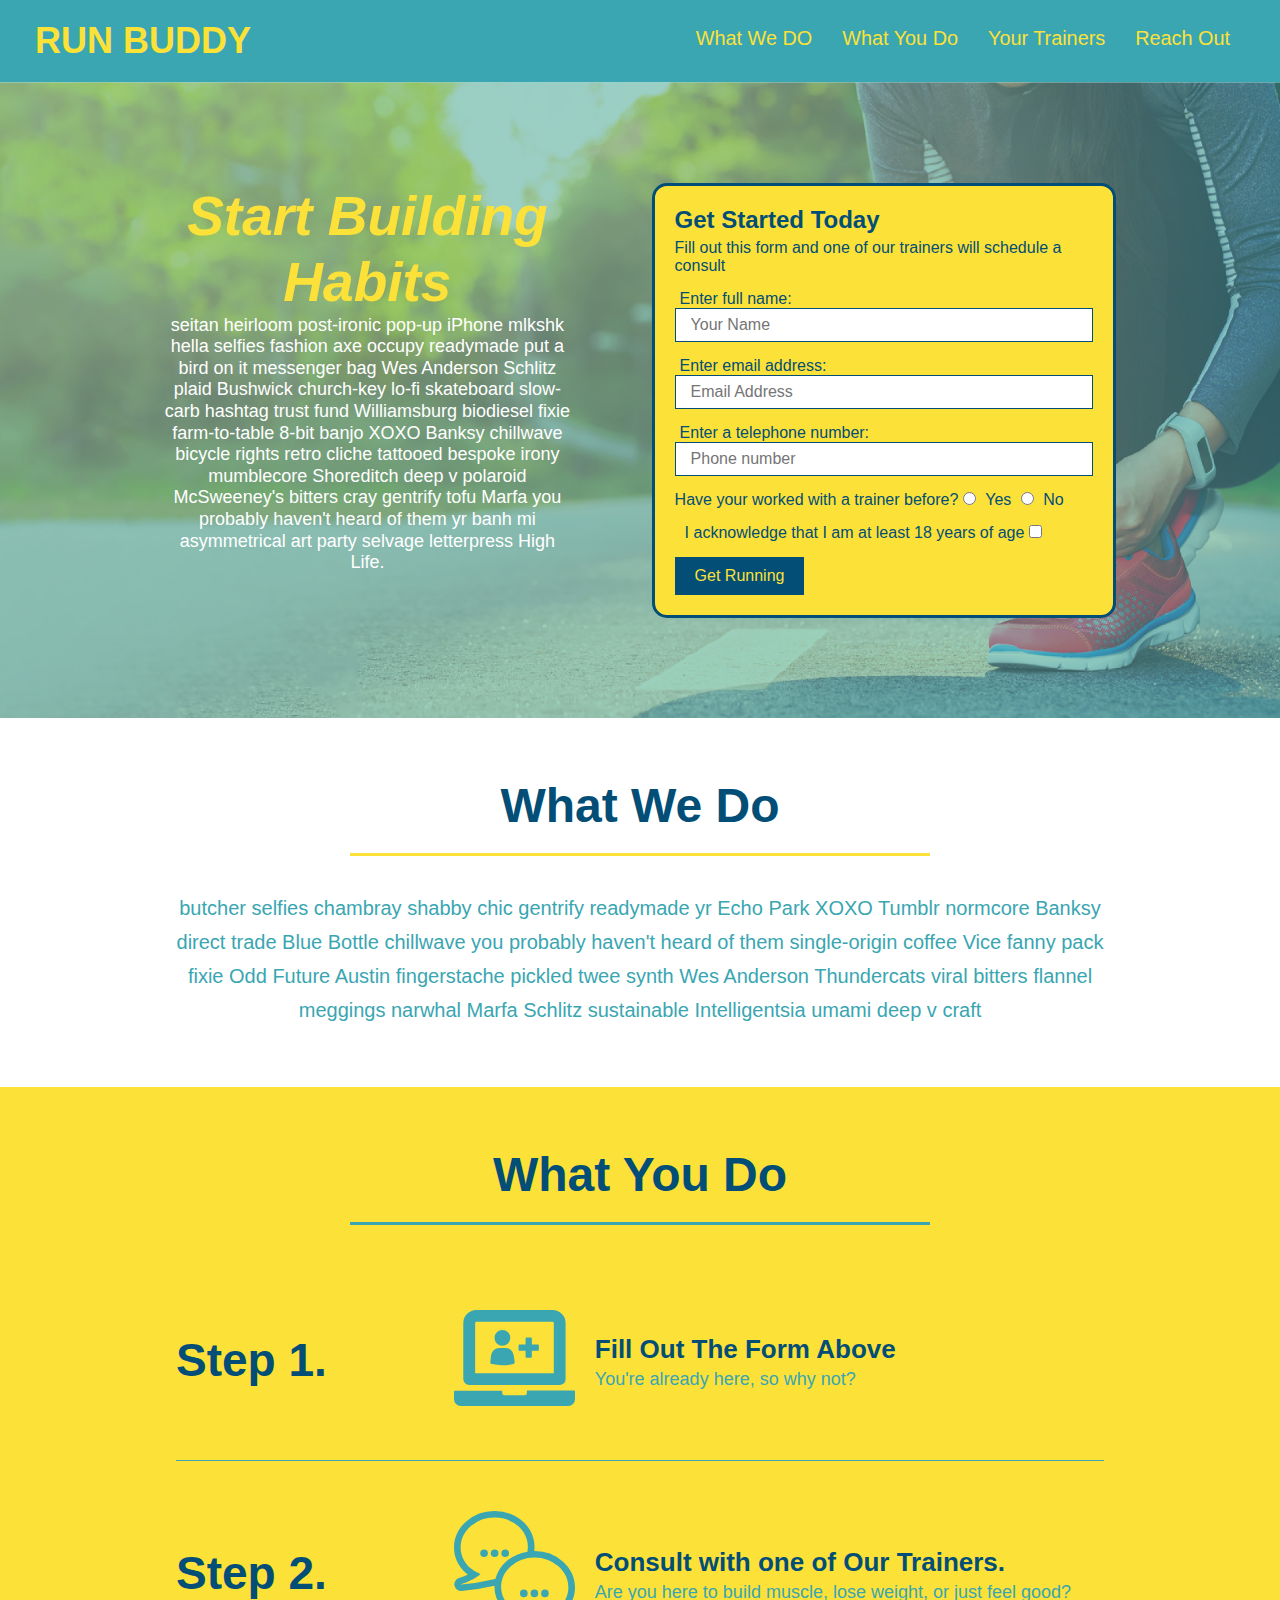
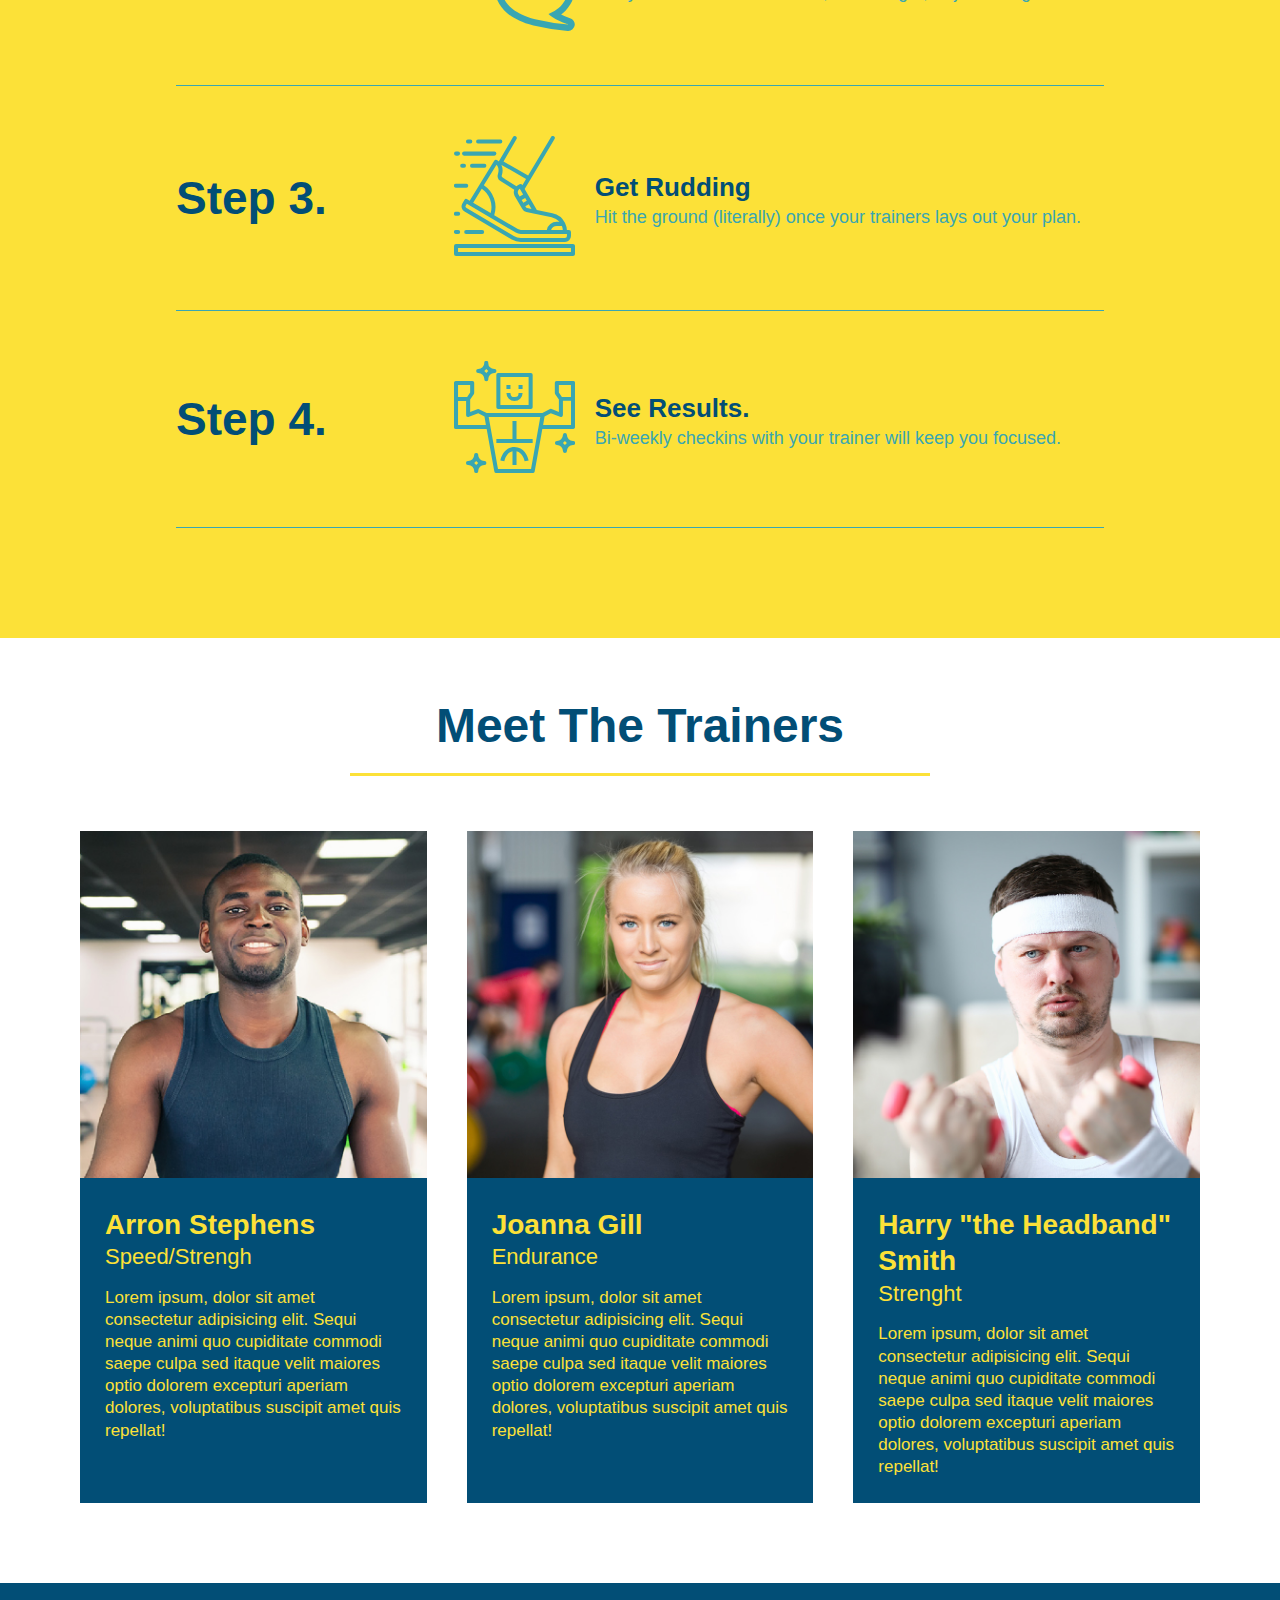
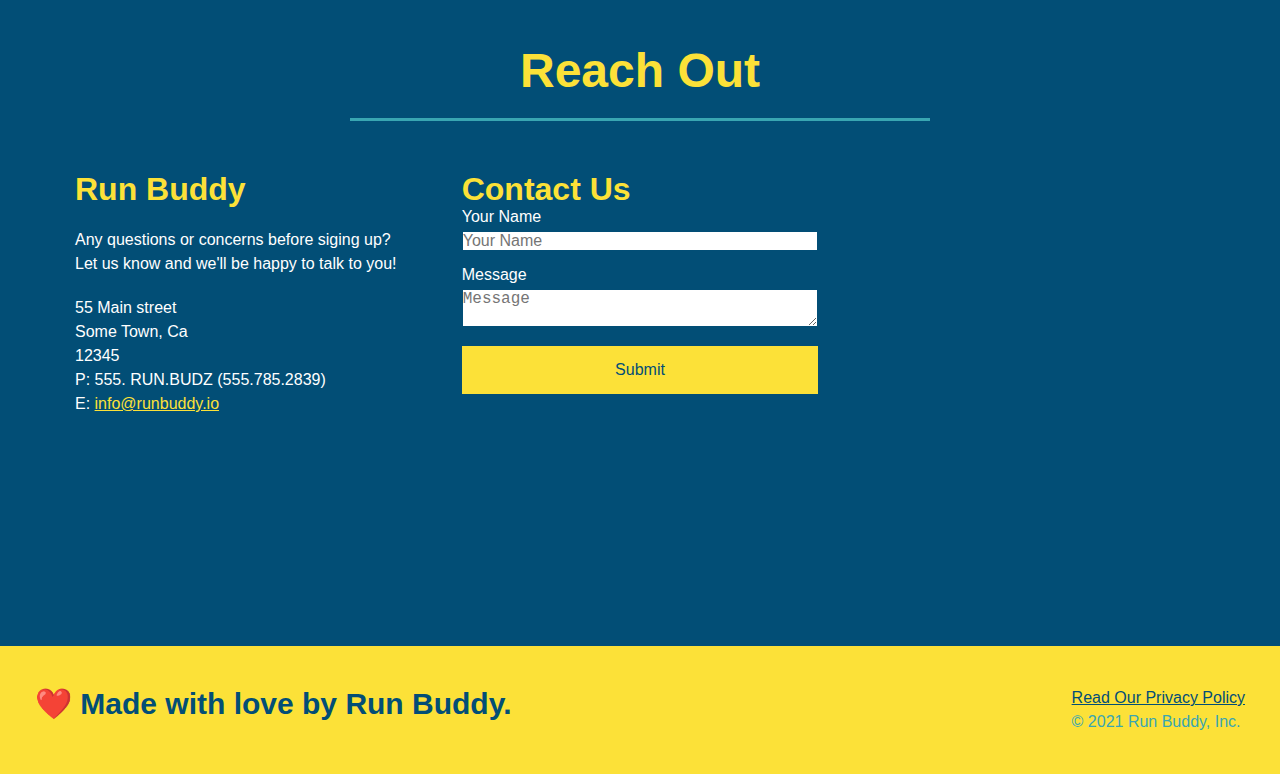
==== commit e7408a1c: "Added media queries to Run-Buddy" ====
--- a/index.html
+++ b/index.html
@@ -254,11 +254,11 @@
   
  <!--footer-->
     <footer>
-        <h2>❤️ Made with love by run buddy</h2>
+        <h2>❤️ Made with love by Run Buddy.</h2>
         <div>
         <a href="./privacy-policy.html">Read Our Privacy Policy</a>
         <br/> 
-        &copy; 2019 Run Buddy, Inc.
+        &copy; 2021 Run Buddy, Inc.
         </div>
     </footer>
      <!--////////////////////////END FOTTER//////////////////////////-->
--- a/assets/css/style.css
+++ b/assets/css/style.css
@@ -146,6 +146,7 @@
   }
   /* HERO STYLES END */
 
+  /* WHAT WE DO STYLES */
 .intro p{
     line-height: 1.7;
     color: #39a6b2;
@@ -154,10 +155,60 @@
     margin: 0 auto;
     text-align: center;
 }
-
+  /* WHAT WE DO STYLES END */
+
+/* WHAT YOU DO STYLES START */
 .steps{
     background: #fce138;
 }
+.step{
+    margin: 50px auto;
+    padding-bottom: 50px;
+    width: 80%;
+    border-bottom: 1px solid #39a6b2;
+    display: flex;
+    flex-wrap: wrap;
+    align-items: center;
+    justify-content: space-between;
+}
+
+.step h3{
+    color: #024e76;
+    font-size: 46px;
+    flex: 1 30%;
+}
+
+.step-info{
+    flex: 2 70%;
+    display: flex;
+    flex-wrap: wrap;
+    align-items: center;
+}
+
+.step-img{
+    flex: 1 12%;
+    margin-right: 20px;
+}
+
+.step-img img{
+    max-width: 100%;
+}
+
+.step-text{
+    flex: 12;
+}
+
+.step-text p{
+    color: #39a6b2;
+    font-size: 18px;
+}
+
+.step-text h4{
+    font-size: 26px;
+    line-height: 1.5;
+    color: #024e76;
+}
+/* WHAT YOU DO STYLES END */
 
 .section-title {
     font-size: 48px;
@@ -167,7 +218,6 @@
     text-align: center;
     margin: 0 auto 35px auto;
     width: 50%;
-
   }
   
   .primary-border {
@@ -177,46 +227,8 @@
   .secondary-border {
     border-color:#39a6b2;
   }
-  .step{
-      margin: 50px auto;
-      padding-bottom: 50px;
-      width: 80%;
-      border-bottom: 1px solid #39a6b2;
-      display: flex;
-      flex-wrap: wrap;
-      align-items: center;
-      justify-content: space-between;
-  }
-  .step h3{
-      color: #024e76;
-      font-size: 46px;
-      flex: 1 30%;
-  }
-  .step-img{
-      flex: 1 12%;
-      margin-right: 20px;
-  }
-  .step-img img{
-      max-width: 100%;
-  }
-  .step-info{
-      flex: 2 70%;
-      display: flex;
-      flex-wrap: wrap;
-      align-items: center;
-  }
-  .step-text{
-      flex: 12;
-  }
-  .step-text h4{
-      font-size: 26px;
-      line-height: 1.5;
-      color: #024e76;
-  }
-  .step-text p{
-      color: #39a6b2;
-      font-size: 18px;
-  }
+
+  /* MEET THE TRAINERS START */
   .trainers{
     width: 100%;
     margin: 0 auto;
@@ -280,7 +292,7 @@
 }
 
 .contact-info iframe{
-
+height: 400px;
 }
 
 .contact-info div {
@@ -334,14 +346,100 @@
     font-size: 20px;
     color: red;
   }
-  
-@media screen and (max-width:900px) {
-
-}
-
+/* MEDIA QUERY FOR SMALLER DESKTOP SCREENS AND SMALLER */
+@media screen and (max-width:980px) {
+    header{
+        padding: 0;
+        justify-content: center;
+    }
+
+    header h1{
+        width: 100%;
+        text-align: center;
+    }
+    header nav ul{
+        margin-top: 20px;
+        width: 100%;
+        justify-content: center;
+    }
+    header nav ul li a{
+        font-size: 20px;
+    }
+    footer h2, footer div{
+        text-align: center;
+        width: 100%;
+    }
+    .hero-cta, .hero-form{
+        width: 100%;
+    }
+    .hero-cta{
+        text-align: center;
+    }
+    .section-title{
+        width: 80%;
+        }
+    .trainer{
+        flex: 0 70%;
+    }
+    .contact-info iframe{
+        flex: 1 100%;
+    }
+}
+
+/* MEDIA QUERY FOR TABLETS AND SMALLER */
 @media screen and (max-width: 768px) {
-
-}
-@media screen and (max-width: 575px) {
-   
-}+    section {
+      padding: 30px 15px;
+    }
+  
+    .step h3 {
+      flex: 1 100%;
+      text-align: center;
+    }
+  
+    .step-info {
+        flex: 2 100%;
+        text-align: center;
+        justify-content: center;
+      }
+  
+    .step-img {
+      flex: 0 32%;
+      margin-right: 0;
+      margin-top: 15px;
+      margin-bottom: 15px;
+    }
+  
+    .step-text {
+      flex: 100%;  
+    }
+  
+    .trainer-bio h3, .trainer-bio h4 {
+      display: block;
+    }
+  }
+
+  @media screen and (max-width: 575px) {
+
+    .hero-form button {
+      width: 100%;
+    }
+    .section-title {
+      width: 95%;
+    }
+    .intro p {
+      width: 100%;
+    }
+    .trainer {
+      flex: 0 100%;
+    }
+    .contact-info {
+      text-align: center;
+    }
+    .contact-info > * {
+      flex: 0 100%;
+    }
+    .contact-form{
+        order: 3;
+    }
+  }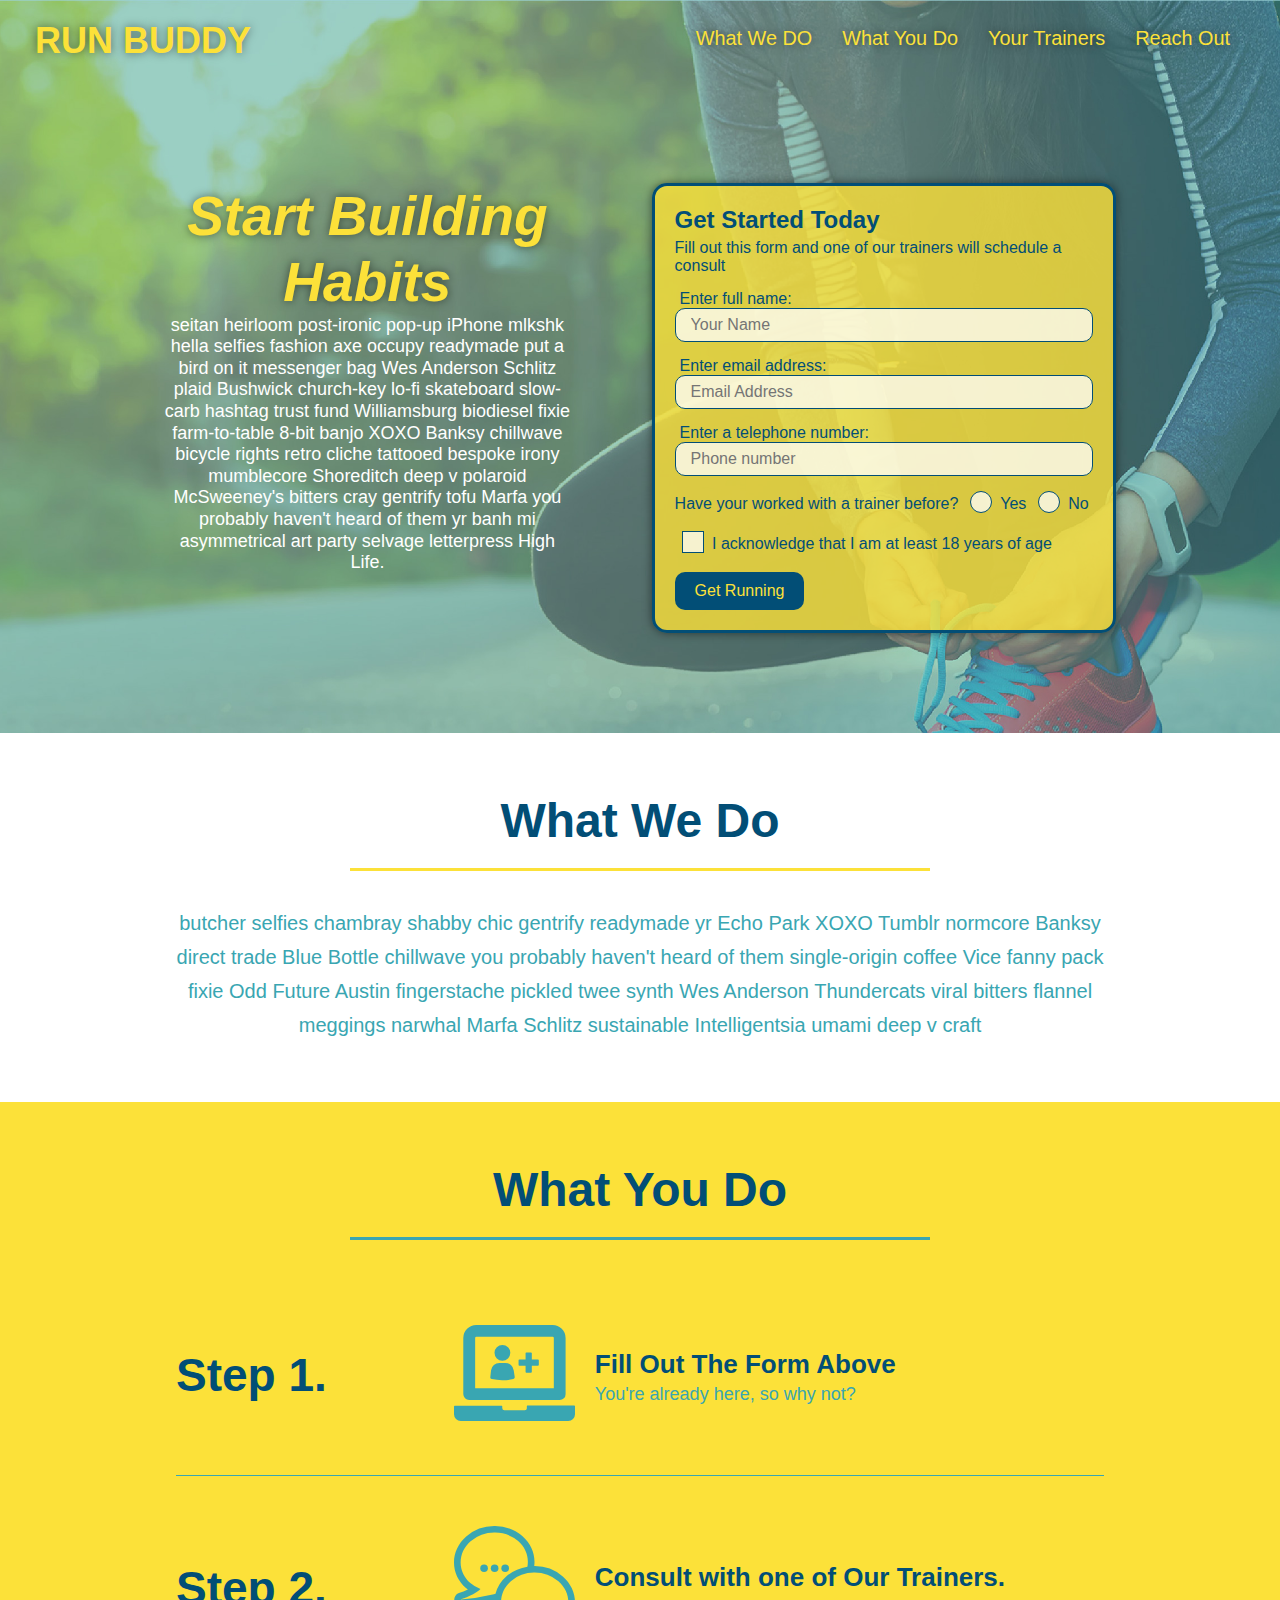
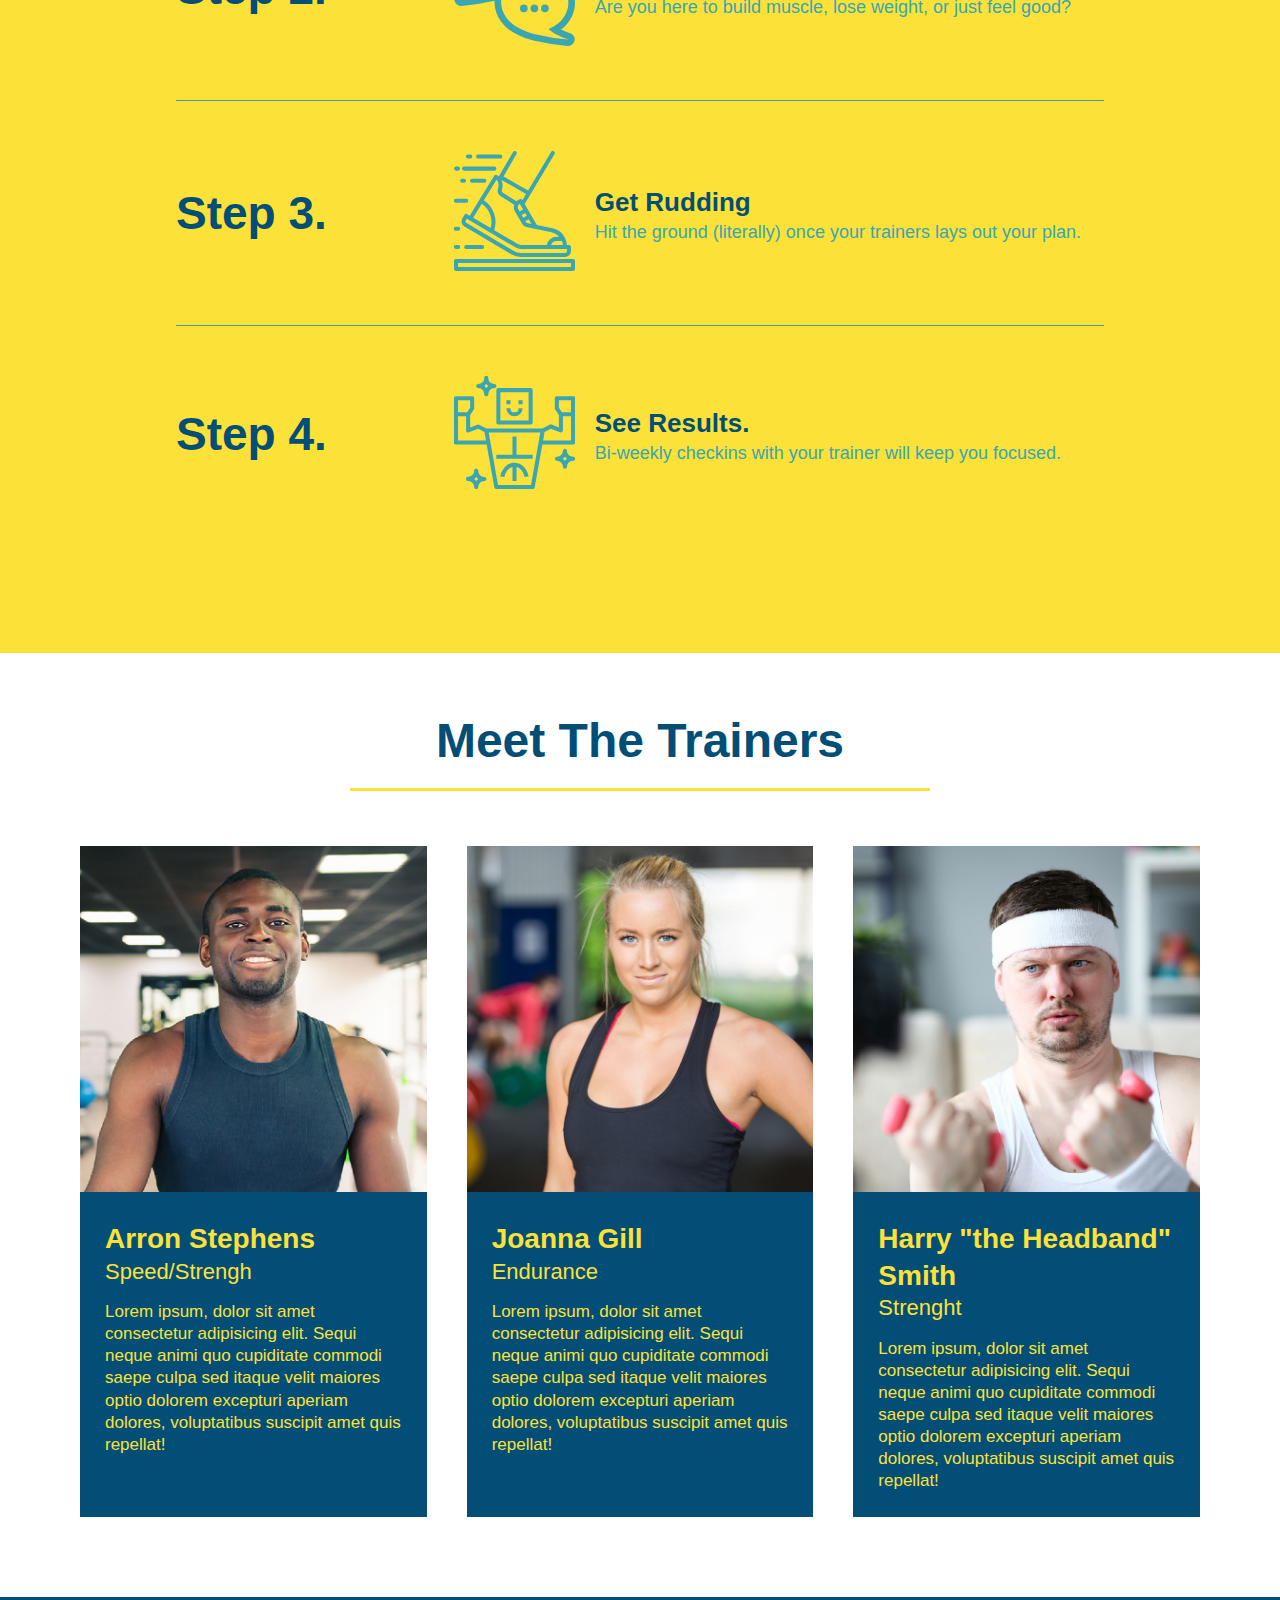
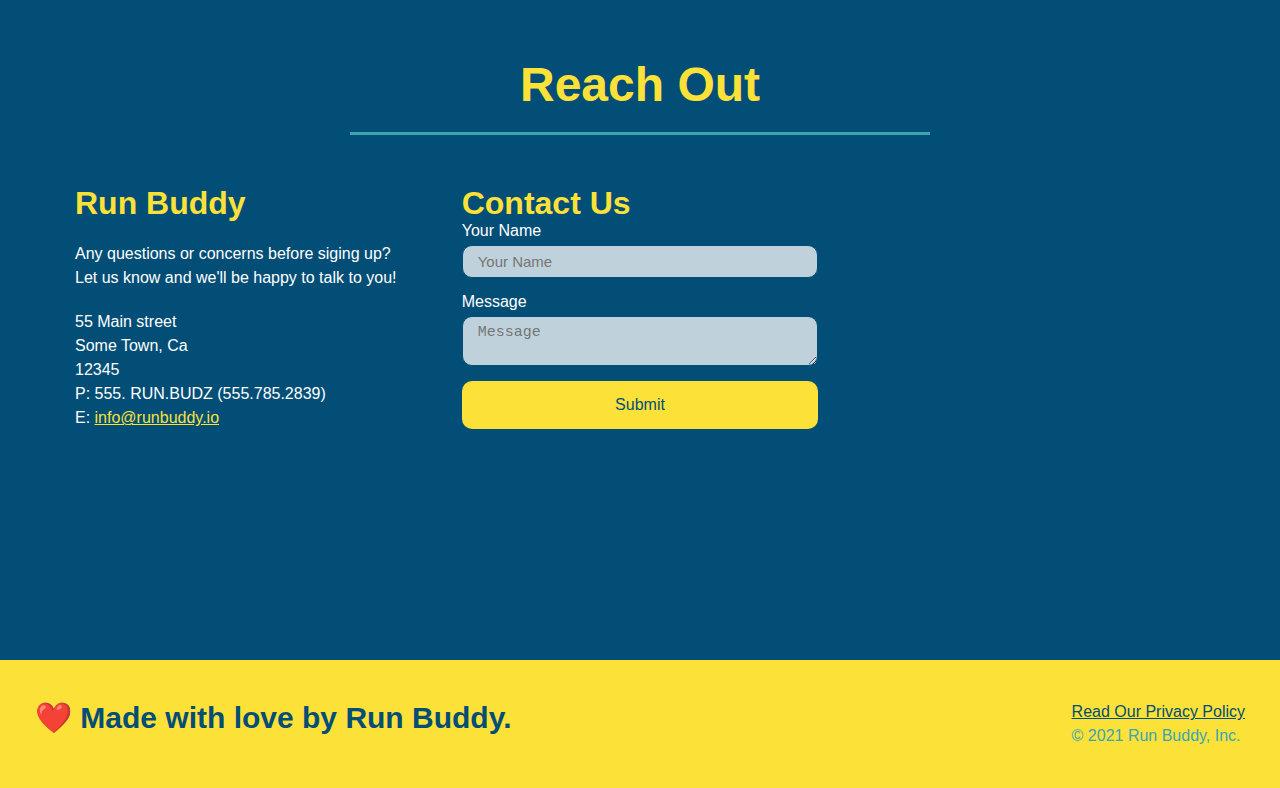
==== commit 7fb270ea: "final CSS touches" ====
--- a/index.html
+++ b/index.html
@@ -52,7 +52,7 @@
         <div class="hero-form">
             <h3>Get Started Today</h3>
             <p>Fill out this form and one of our trainers will schedule a consult</p>
-            <!--Add form element-->
+            <!--Form elements-->
             <form>
                 <label for="name">Enter full name:</label>
                 <input type="text" placeholder="Your Name" name="name" id="name" class="form-input">
@@ -62,19 +62,24 @@
                 <input type="tel" placeholder="Phone number" name="phone" id="phone" class="form-input">
                 <p>
                     Have your worked with a trainer before?
-                    <input type="radio" name="trainer-confirm" id="trainer-yes" />
-                    <label for="trainer-yes">Yes</label>
-                    <input type="radio" name="trainer-confirm" id="trainer-no" />
-                    <label for="trainer-no">No</label>
+                    <span class="radio-wrapper">
+                        <input type="radio" name="trainer-confirm" id="trainer-yes" />
+                        <label for="trainer-yes">Yes</label>
+                    </span>
+                    <span class="radio-wrapper">
+                        <input type="radio" name="trainer-confirm" id="trainer-no" />
+                        <label for="trainer-no">No</label>
+                    </span>
                 </p>
-
                 <p>
-                    <label for="checkbox"></label>
-                    I acknowledge that I am at least 18 years of age
-                    <input type="checkbox" name="age-confirm" id="checkbox">
+                    <span class="checkbox-wrapper">
+                        <input type="checkbox" name="age-confirm" id="checkbox">
+                        <label for="checkbox">I acknowledge that I am at least 18 years of age</label>
+                    </span>
                 </p>
                 <button type="submit">Get Running</button>
             </form>
+            <!-- Form elements End -->
         </div>
     </section>
  <!--////////////////////////END HERO//////////////////////////-->
--- a/assets/css/style.css
+++ b/assets/css/style.css
@@ -6,27 +6,43 @@
 }
 /* apply style to header*/
 body{
-    color: #39a6b2;
+    color: var(--tertiary-color);
     font-family: Helvetica, Arial, sans-serif;
+}
+/* CSS color vairables */
+:root{
+    --primary-color:#fce139;
+    --secondary-color:#024e76;
+    --tertiary-color:#39a6b2;
 }
 /* apply style to header */
 header{
     padding: 20px 35px;
-    background-color: #39a6b2;
+    background-color: var(--tertiary-color);
     display: flex;
     justify-content: space-between;
     flex-wrap: wrap;
+    position: -webkit-sticky;
+    position: sticky;
+    top: 0;
+    background-image: url("../images/hero-bg.jpg");
+    background-size: cover;
+    background-position: center;
+    background-attachment: fixed;
+    background-position: 80%;
+    z-index: 9999;
 }
 /* styling the header */
 header h1{
     font-weight: bold;
     font-size: 36px;
-    color: #fce138;
+    color: var(--primary-color);
     margin: 0%;
+    text-shadow: 0 0 10px rgba(0,0,0,0.5);
 }
 /* styling a elements */
 header a{
-    color: #fce138;
+    color: var(--primary-color);
     text-decoration: none;
 }
 
@@ -47,19 +63,26 @@
     padding: 10px 15px;
     font-weight: lighter;
     font-size: 1.55vw;
+    text-shadow: 0 0 10px rgba(0,0,0,0.5);
+}
+header nav ul li a:hover{
+    background: var(--primary-color);
+    color: var(--secondary-color);
+    border-radius: 15px;
+    text-shadow: none;
 }
 
 footer{
     display: flex;
     justify-content: space-between;
     flex-wrap: wrap;
-    background: #fce138;
+    background: var(--primary-color);
     width: 100%;
     padding: 40px 35px;
 }
 
 footer h2{
-    color: #024e76;
+    color: var(--secondary-color);
     font-size: 30px;
     margin: 0%;
 }
@@ -69,7 +92,7 @@
 }
 
 footer a{
-    color: #024e76;
+    color: var(--secondary-color);
     text-decoration: underline;
 }
 
@@ -85,6 +108,8 @@
     justify-content: center;
     flex-wrap: wrap;
     align-items: flex-start;
+    background-attachment: fixed;
+    background-position: 80%;
 }
 /*////////////Hero Style End/////////////*/
 
@@ -100,19 +125,21 @@
 .hero-cta h2{
     font-style: italic;
     font-size: 55px;
-    color: #fce139;
+    color: var(--primary-color);
+    text-shadow: 0 0 10px rgba(0,0,0,0.5);
 }
 /*////////////Hero Form Style/////////////*/
 .hero-form{
-    background-color: #fce138;
-    color: #024e76;
+    background-color: rgb(252, 225, 56,0.8);
+    color: var(--secondary-color);
     padding: 20px;
     border-style: solid;
     border-width: 3px;
-    border-color: #024e76;
+    border-color: var(--secondary-color);
     border-radius: 15px;
     width: 40%;
     margin: 3.5%;
+    box-shadow: 0 0 10px rgba(0,0,0,0.5);
 }
 .hero-form h3{
     font-size: 24px;
@@ -124,32 +151,102 @@
 }
 
 .form-input{
-    border: 1px solid #024e76;
+    border: 1px solid var(--secondary-color);
+    border-radius: 10px;
     display: block;
     padding: 7px 15px;
     font-size: 16px;
-    color: #024e76;
+    color: var(--secondary-color);
     width: 100%;
     margin-bottom: 15px;
+    background-color: rgba(255,255,255,0.75);
+}
+.form-input:focus{
+    background-color: rgba(255,255,255,1);
+    outline: none;
 }
 
 .hero-form label{
     margin: 0 5px;
 }
+/* Hide contact form checkbox */
+.checkbox-wrapper input, .radio-wrapper input{
+    opacity: 0;
+}
+/* Reposition the checkbox for the contact-form */
+.checkbox-wrapper label, .radio-wrapper label{
+    position: relative;
+    left: 10px;
+    margin: 10px;
+    line-height: 1.6;
+}
+/* Add new checkbox for the contact form*/
+.checkbox-wrapper label::before, .radio-wrapper label::before{
+    content: "";
+    height: 20px;
+    width: 20px;
+    background-color: rgba(255,255,255,0.75);
+    border: 1px solid var(--secondary-color);
+    position: absolute;
+    top: -4px;
+    left: -30px;
+}
+/* Make the radio button rounded */
+.radio-wrapper label::before{
+    border-radius: 50%;
+}
+/* After selecting the radio button */
+.radio-wrapper label::after{
+    content: "";
+    width: 20px;
+    height: 20px;
+    border-radius: 50px;
+    background: var(--secondary-color);
+    position: absolute;
+    left: -29px;
+    top: -3px;
+    background-image: radial-gradient(circle, var(--tertiary-color), var(--secondary-color));
+}
+/* After selecting the checkbox  */
+.checkbox-wrapper label::after{
+    content: "";
+    height: 6px;
+    width: 14px;
+    border-left: 2px solid var(--secondary-color);
+    border-bottom: 2px solid var(--secondary-color);
+    position: absolute;
+    left: -26px;
+    top: 1px;
+    transform: rotate(-58deg);
+}
+
+.checkbox-wrapper input + label::after, 
+.radio-wrapper input + label::after {
+  content: none;
+}
+
+.checkbox-wrapper input:checked + label::after, 
+.radio-wrapper input:checked + label::after {
+  content: "";
+}
 
 .hero-form button {
-    color: #fce138;
-    background-color: #024e76;
+    color: var(--primary-color);
+    background-color: var(--secondary-color);
     border: none;
+    border-radius: 10px;
     padding: 10px 20px;
     font-size: 16px;
+  }
+  .hero-form button:hover{
+      background-color: var(--tertiary-color);
   }
   /* HERO STYLES END */
 
   /* WHAT WE DO STYLES */
 .intro p{
     line-height: 1.7;
-    color: #39a6b2;
+    color: var(--tertiary-color);
     width: 80%;
     font-size: 20px;
     margin: 0 auto;
@@ -159,21 +256,23 @@
 
 /* WHAT YOU DO STYLES START */
 .steps{
-    background: #fce138;
+    background: var(--primary-color);
 }
 .step{
     margin: 50px auto;
     padding-bottom: 50px;
     width: 80%;
-    border-bottom: 1px solid #39a6b2;
     display: flex;
     flex-wrap: wrap;
     align-items: center;
     justify-content: space-between;
-}
-
+    border-bottom: 1px solid var(--tertiary-color);
+}
+.step:last-child{
+    border-bottom: none;
+}
 .step h3{
-    color: #024e76;
+    color: var(--secondary-color);
     font-size: 46px;
     flex: 1 30%;
 }
@@ -199,20 +298,20 @@
 }
 
 .step-text p{
-    color: #39a6b2;
+    color: var(--tertiary-color);
     font-size: 18px;
 }
 
 .step-text h4{
     font-size: 26px;
     line-height: 1.5;
-    color: #024e76;
+    color: var(--secondary-color);
 }
 /* WHAT YOU DO STYLES END */
 
 .section-title {
     font-size: 48px;
-    color: #024e76;
+    color: var(--secondary-color);
     border-bottom: 3px solid;
     padding-bottom: 20px;
     text-align: center;
@@ -221,11 +320,11 @@
   }
   
   .primary-border {
-    border-color: #fce138;
+    border-color: var(--primary-color);
   }
   
   .secondary-border {
-    border-color:#39a6b2;
+    border-color:var(--tertiary-color);
   }
 
   /* MEET THE TRAINERS START */
@@ -239,8 +338,8 @@
 
   .trainer{
       margin: 20px;
-      background-color: #024e76;
-      color: #fce138;
+      background-color: var(--secondary-color);
+      color: var(--primary-color);
       flex: 1;
   }
 
@@ -279,11 +378,11 @@
 }
 /* REACH OUT STYLES START */
 .contact{
-background-color: #024e76;
+background-color: var(--secondary-color);
 }
 
 .contact h2{
-    color: #fce138;
+    color: var(--primary-color);
 }
 .contact-info{
     display: flex;
@@ -300,7 +399,7 @@
   }
 
 .contact-info h3{
-    color: #fce138;
+    color: var(--primary-color);
     font-size: 32px;
 }
 
@@ -312,30 +411,41 @@
 }
 
 .contact-info a{
-    color: #fce138;
+    color: var(--primary-color);
 }
 .contact-info> *{
     flex: 1;
     margin: 15px;
 }
 .contact-form input, .contact-form textarea{
-    border: 1px solid #024e76;
-    display: blox;
-    padding-bottom: 7px 15px;
-    font-size: 16px;
-    color: #024e76;
+    border: 1px solid var(--secondary-color);
+    border-radius: 10px;
+    display: block;
+    padding: 7px 15px;
+    font-size: 15px;
+    color: var(--secondary-color);
     width: 100%;
     margin-bottom: 15px;
     margin-top: 5px;
+    background-color: rgba(255,255,255,0.75);
+}
+.contact-form input:focus, .contact-form textarea:focus{
+    background-color: rgba(255,255,255,1);
+    outline: none;
 }
 .contact-form button{
     width: 100%;
     border: none;
-    background-color: #fce138;
-    color: #024e76;
+    border-radius: 10px;
+    background-color: var(--primary-color);
+    color: var(--secondary-color);
     text-align: center;
     padding:15px 0;
     font-size: 16px;
+}
+.contact-form button:hover{
+    color: var(--primary-color);
+    background: var(--tertiary-color);
 }
 /* REACH OUT STYLES END */
 
@@ -351,6 +461,7 @@
     header{
         padding: 0;
         justify-content: center;
+        position: relative;
     }
 
     header h1{
